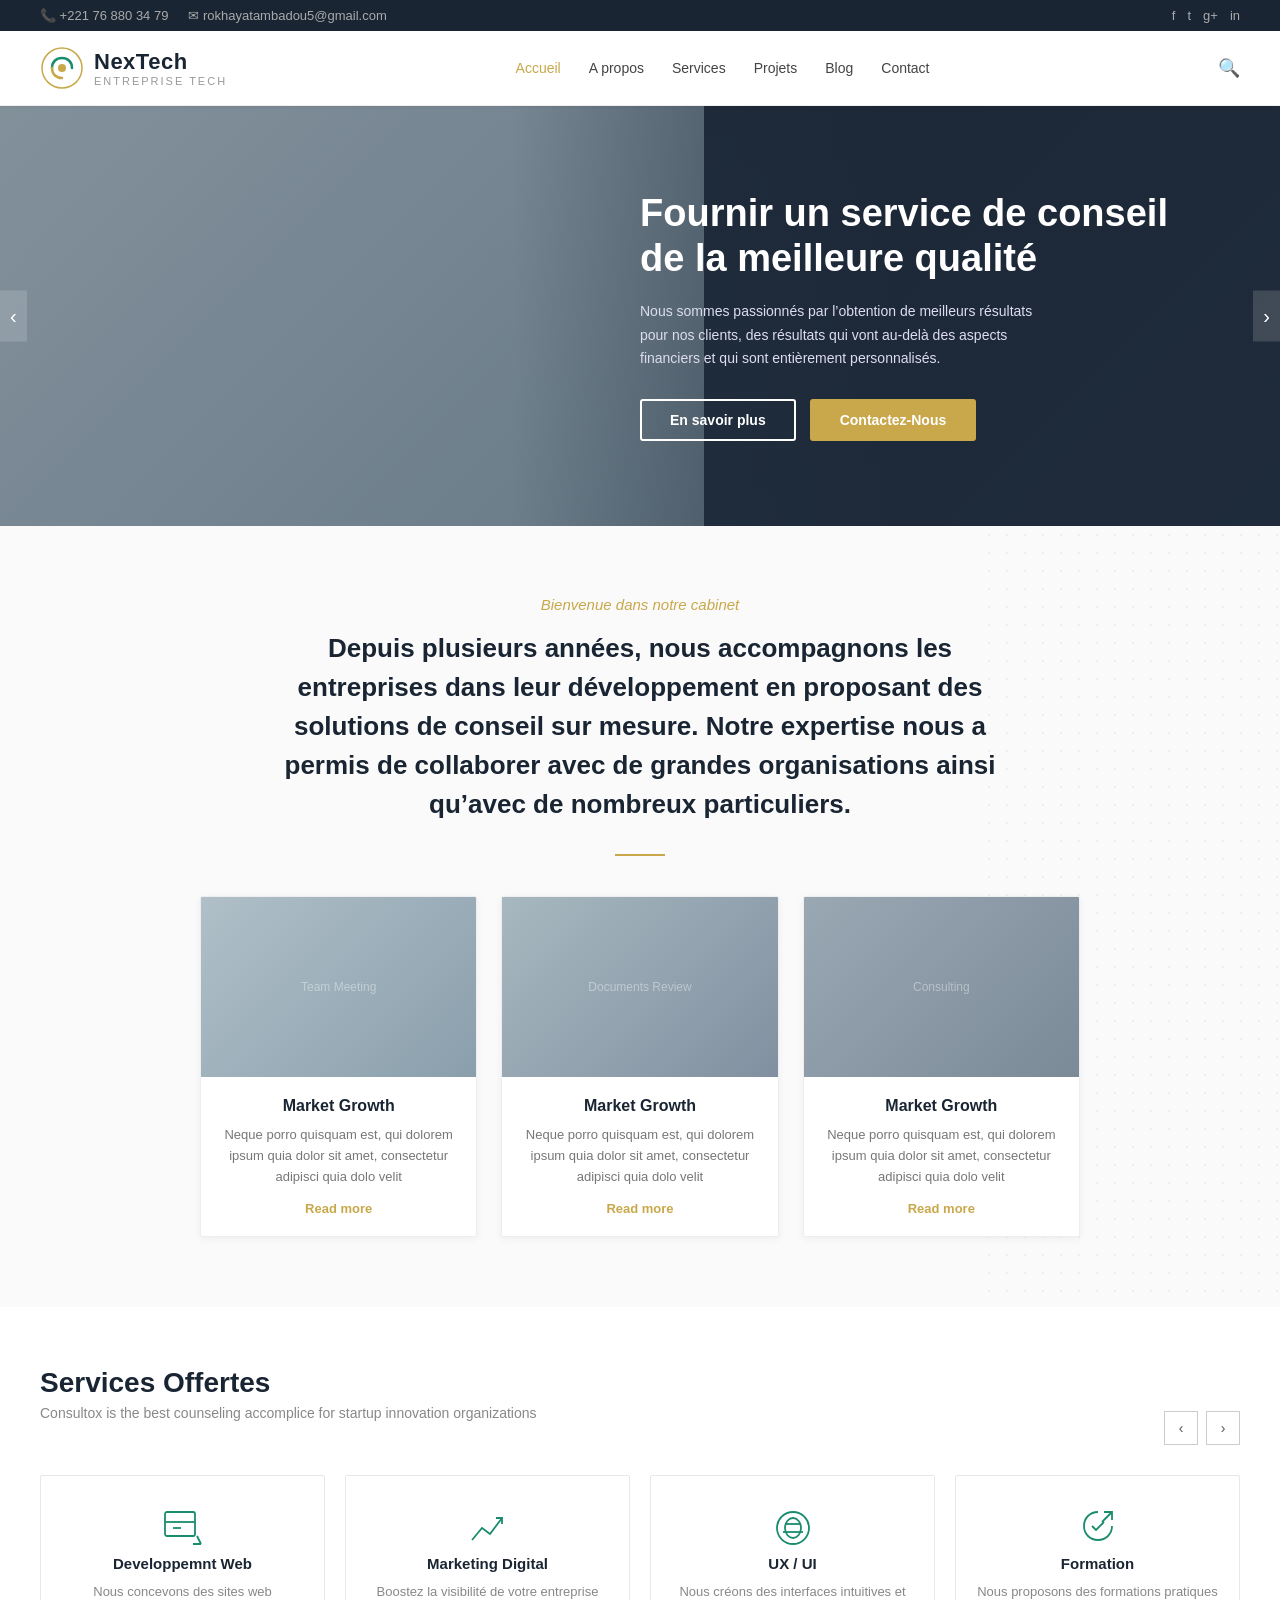
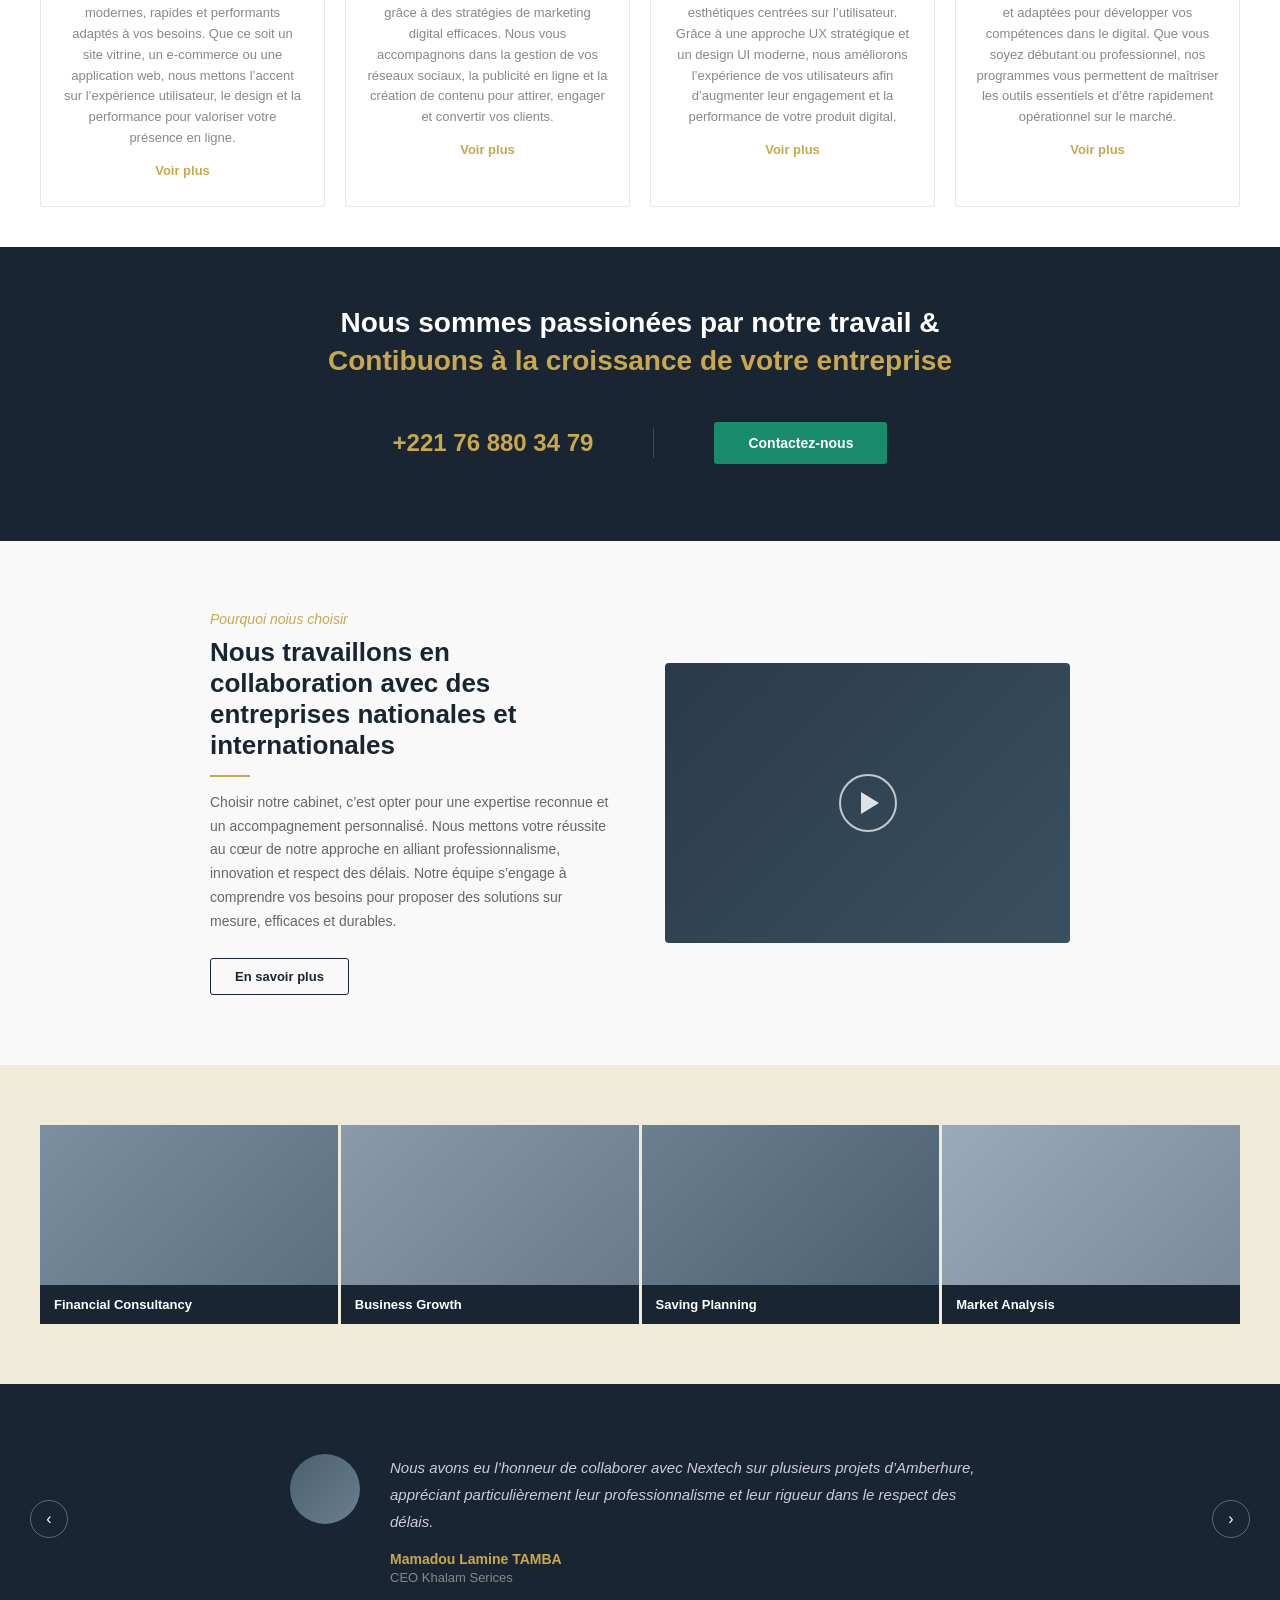
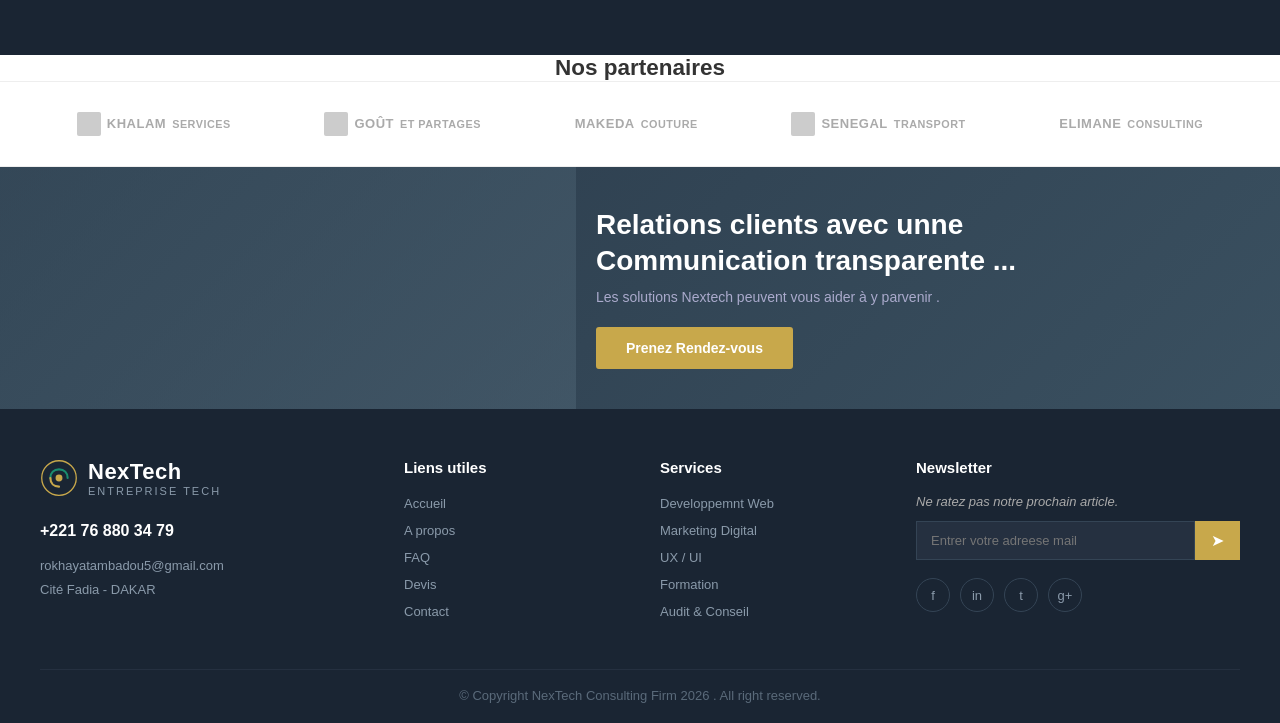
==== index.html @ 80b61459 "hh" ====
<!DOCTYPE html>
<html lang="fr">
<head>
<meta charset="UTF-8">
<meta name="viewport" content="width=device-width, initial-scale=1.0">
<link rel="stylesheet" href="style.css">
<title>NexTech</title>

</head>
<body>

<!-- TOP BAR -->
<div class="topbar">
  <div class="contact-info">
    <span>📞 +221 76 880 34 79</span>
    <span>✉ rokhayatambadou5@gmail.com</span>
  </div>
  <div class="right">
    <a href="#">f</a>
    <a href="#">t</a>
    <a href="#">g+</a>
    <a href="#">in</a>
    <!-- <span class="lang">EN ▾</span> -->
  </div>
</div>

<!-- NAVBAR -->
<nav>
  <div class="logo">
    <svg class="logo-icon" viewBox="0 0 44 44" fill="none" xmlns="http://www.w3.org/2000/svg">
      <circle cx="22" cy="22" r="20" stroke="#c8a84b" stroke-width="1.5"/>
      <path d="M12 22 C12 16, 16 12, 22 12 C28 12, 32 16, 32 22" stroke="#1a8c6e" stroke-width="2.5" fill="none" stroke-linecap="round"/>
      <path d="M12 22 C12 28, 16 32, 22 32" stroke="#c8a84b" stroke-width="2.5" fill="none" stroke-linecap="round"/>
      <circle cx="22" cy="22" r="4" fill="#c8a84b"/>
    </svg>
    <div class="logo-text">
      <span>NexTech</span>
      <span>Entreprise Tech</span>
    </div>
  </div>
  <div class="nav-links">
    <a href="#" class="active">Accueil</a>
    <a href="#">A propos</a>
    <a href="#">Services</a>
    <a href="#">Projets</a>
    <!-- <a href="#">Pages</a> -->
    <a href="#">Blog</a>
    <a href="#">Contact</a>
  </div>
  <div class="nav-search">🔍</div>
</nav>

<!-- HERO -->
<section class="hero">
  <div class="img-placeholder img-team" style="position:absolute;left:0;top:0;width:55%;height:100%;"></div>
  <div class="hero-overlay"></div>
  <div class="hero-content">
    <h1>Fournir un service de conseil de la meilleure qualité</h1>
    <p>Nous sommes passionnés par l’obtention de meilleurs résultats pour nos clients, des résultats qui vont au-delà des aspects financiers et qui sont entièrement personnalisés.</p>
    <div class="hero-buttons">
      <button class="btn-outline">En savoir plus</button>
      <button class="btn-gold">Contactez-Nous</button>
    </div>
  </div>
  <button class="hero-arrow left">‹</button>
  <button class="hero-arrow right">›</button>
</section>

<!-- WELCOME -->
<section class="section welcome">
  <span class="section-eyebrow">Bienvenue dans notre cabinet</span>
  <h2>Depuis plusieurs années, nous accompagnons les entreprises dans leur développement en proposant des solutions de conseil sur mesure. Notre expertise nous a permis de collaborer avec de grandes organisations ainsi qu’avec de nombreux particuliers.</h2>
  <div class="divider"></div>
  <div class="cards-grid">
    <div class="card">
      <div class="card-img"><div class="img-placeholder img-team">Team Meeting</div></div>
      <div class="card-body">
        <h3>Market Growth</h3>
        <p>Neque porro quisquam est, qui dolorem ipsum quia dolor sit amet, consectetur adipisci quia dolo velit</p>
        <a href="#" class="card-link">Read more</a>
      </div>
    </div>
    <div class="card">
      <div class="card-img"><div class="img-placeholder img-docs">Documents Review</div></div>
      <div class="card-body">
        <h3>Market Growth</h3>
        <p>Neque porro quisquam est, qui dolorem ipsum quia dolor sit amet, consectetur adipisci quia dolo velit</p>
        <a href="#" class="card-link">Read more</a>
      </div>
    </div>
    <div class="card">
      <div class="card-img"><div class="img-placeholder img-consult">Consulting</div></div>
      <div class="card-body">
        <h3>Market Growth</h3>
        <p>Neque porro quisquam est, qui dolorem ipsum quia dolor sit amet, consectetur adipisci quia dolo velit</p>
        <a href="#" class="card-link">Read more</a>
      </div>
    </div>
  </div>
</section>

<!-- SERVICES -->
<section class="services">
  <h2>Services Offertes</h2>
  <p class="subtitle">Consultox is the best counseling accomplice for startup innovation organizations</p>
  <div class="services-nav">
    <button class="nav-btn">‹</button>
    <button class="nav-btn">›</button>
  </div>
  <div class="services-grid">
    <div class="service-card">
      <svg class="icon" viewBox="0 0 48 48"><rect x="6" y="8" width="30" height="24" rx="2"/><line x1="6" y1="18" x2="36" y2="18"/><line x1="14" y1="24" x2="22" y2="24"/><path d="M38 32 L42 40 M34 40 L42 40"/></svg>
      <h3>Developpemnt Web </h3>
      <p>Nous concevons des sites web modernes, rapides et performants adaptés à vos besoins. 
Que ce soit un site vitrine, un e-commerce ou une application web, nous mettons 
l’accent sur l’expérience utilisateur, le design et la performance pour valoriser 
votre présence en ligne.</p>
      <a href="#" class="service-link">Voir plus</a>
    </div>
    <div class="service-card">
      <svg class="icon" viewBox="0 0 48 48"><polyline points="8,36 18,24 26,30 38,14"/><polyline points="32,14 38,14 38,20"/></svg>
      <h3>Marketing Digital</h3>
      <p>Boostez la visibilité de votre entreprise grâce à des stratégies de marketing digital efficaces. 
Nous vous accompagnons dans la gestion de vos réseaux sociaux, la publicité en ligne et la création 
de contenu pour attirer, engager et convertir vos clients.</p>
      <a href="#" class="service-link">Voir plus</a>
    </div>
    <div class="service-card">
      <svg class="icon" viewBox="0 0 48 48"><circle cx="24" cy="24" r="16"/><path d="M24 14 C20 14 16 18 16 24 C16 30 20 34 24 34"/><path d="M24 14 C28 14 32 18 32 24 C32 30 28 34 24 34"/><line x1="16" y1="20" x2="32" y2="20"/><line x1="14" y1="28" x2="34" y2="28"/></svg>
      <h3>UX / UI</h3>
      <p>Nous créons des interfaces intuitives et esthétiques centrées sur l’utilisateur. 
        Grâce à une approche UX stratégique et un design UI moderne, nous améliorons 
        l’expérience de vos utilisateurs afin d’augmenter leur engagement et la performance 
        de votre produit digital.</p>
      <a href="#" class="service-link">Voir plus</a>
    </div>
    <div class="service-card">
      <svg class="icon" viewBox="0 0 48 48"><path d="M24 8 C16 8 10 14 10 22 C10 30 16 36 24 36 C32 36 38 30 38 22"/><path d="M30 8 L38 8 L38 16"/><line x1="38" y1="8" x2="28" y2="18"/><path d="M18 22 L22 26 L30 18"/></svg>
      <h3>Formation</h3>
      <p>Nous proposons des formations pratiques et adaptées pour développer vos compétences 
dans le digital. Que vous soyez débutant ou professionnel, nos programmes vous permettent 
de maîtriser les outils essentiels et d’être rapidement opérationnel sur le marché.</p>
      <a href="#" class="service-link">Voir plus</a>
    </div>
  </div>
</section>

<!-- CTA BANNER -->
<section class="cta-banner">
  <h2>Nous sommes passionées par notre travail &</h2>
  <h2><span>Contibuons à la croissance de votre entreprise</span></h2>
  <div style="margin-top:28px;display:flex;justify-content:center;align-items:center;gap:30px;">
    <span class="phone">+221 76 880 34 79</span>
    <div class="divider-v"></div>
    <button class="btn-teal">Contactez-nous</button>
  </div>
</section>

<!-- CASE STUDY -->
<section class="case-study">
  <div class="inner">
    <div>
      <span class="eyebrow">Pourquoi noius choisir</span>
      <h2>Nous travaillons en collaboration avec des entreprises nationales et internationales</h2>
      <div class="divider"></div>
      <p>Choisir notre cabinet, c’est opter pour une expertise reconnue et un accompagnement personnalisé. 
Nous mettons votre réussite au cœur de notre approche en alliant professionnalisme, innovation et respect des délais. 
Notre équipe s’engage à comprendre vos besoins pour proposer des solutions sur mesure, efficaces et durables.</p>
      <button class="btn-outline-dark">En savoir plus</button>
    </div>
    <div class="video-wrap">
      <div class="video-placeholder">
        <div class="play-btn"></div>
      </div>
    </div>
  </div>
</section>

<!-- OUR CASES -->
<section class="our-cases">
  <!-- <h2>Our Cases</h2>
  <div class="filter-tabs">
    <a href="#" class="active">All</a>
    <a href="#">Travel & Aviation</a>
    <a href="#">Consumer Insight</a>
    <a href="#">financial Services</a>
    <a href="#">Taxes & Effiences</a>
  </div> -->
  <div class="cases-grid">
    <div>
      <div class="cases-grid case-img" style="background:linear-gradient(135deg,#7a8fa0,#5a6f80);height:160px;"></div>
      <div class="case-label">Financial Consultancy</div>
    </div>
    <div>
      <div class="cases-grid case-img" style="background:linear-gradient(135deg,#8a9aaa,#6a7a8a);height:160px;"></div>
      <div class="case-label">Business Growth</div>
    </div>
    <div>
      <div class="cases-grid case-img" style="background:linear-gradient(135deg,#6a8090,#4a6070);height:160px;"></div>
      <div class="case-label">Saving Planning</div>
    </div>
    <div>
      <div class="cases-grid case-img" style="background:linear-gradient(135deg,#9aaaba,#7a8a9a);height:160px;"></div>
      <div class="case-label">Market Analysis</div>
    </div>
  </div>
</section>

<!-- TESTIMONIALS -->
<section class="testimonials">
  <button class="nav-arrow left">‹</button>
  <button class="nav-arrow right">›</button>
  <div class="inner">
    <div class="avatar">
      <div style="width:70px;height:70px;background:linear-gradient(135deg,#4a6070,#6a8090);border-radius:50%;"></div>
    </div>
    <div>
      <p class="testimonial-text">Nous avons eu l’honneur de collaborer avec Nextech sur plusieurs projets d’Amberhure, appréciant particulièrement leur professionnalisme et leur rigueur dans le respect des délais.</p>
      <div class="testimonial-author">Mamadou Lamine TAMBA </div>
      <div class="testimonial-role">CEO Khalam Serices</div>
    </div>
  </div>
</section>

<!-- PARTNERS -->
 <h2> <center>Nos partenaires</center></h2>
  <div class="logos">
<section class="partners">
  
  <div class="logos">
    <div class="partner-logo"><div class="partner-icon"></div> Khalam<br><small>Services</small></div>
    <div class="partner-logo"><div class="partner-icon"></div> Goût <br><small>et Partages</small></div>
    <div class="partner-logo">MAKEDA<br><small>Couture</small></div>
    <div class="partner-logo"><div class="partner-icon"></div> Senegal <br><small>Transport</small></div>
    <div class="partner-logo">Elimane<br><small>Consulting</small></div>
  </div>
</section>

<!-- APPOINTMENT BANNER -->
<section class="appointment">
  <div class="bg-people"></div>
  <div class="appt-content">
    <h2>Relations clients avec unne <br>Communication transparente ...</h2>
    <p>Les solutions Nextech peuvent vous aider à y parvenir .</p>
    <button class="btn-gold">Prenez Rendez-vous</button>
  </div>
</section>

<!-- FOOTER -->
<footer>
  <div class="footer-grid">
    <div class="footer-brand">
      <div class="logo">
        <svg width="38" height="38" viewBox="0 0 44 44" fill="none">
          <circle cx="22" cy="22" r="20" stroke="#c8a84b" stroke-width="1.5"/>
          <path d="M12 22 C12 16, 16 12, 22 12 C28 12, 32 16, 32 22" stroke="#1a8c6e" stroke-width="2.5" fill="none" stroke-linecap="round"/>
          <path d="M12 22 C12 28, 16 32, 22 32" stroke="#c8a84b" stroke-width="2.5" fill="none" stroke-linecap="round"/>
          <circle cx="22" cy="22" r="4" fill="#c8a84b"/>
        </svg>
        <div class="logo-text">
          <span>NexTech</span>
          <span style="color:#8a9aaa;">Entreprise Tech</span>
        </div>
      </div>
      <div class="footer-contact">
        <p class="phone">+221 76 880 34 79 </p>
        <p>rokhayatambadou5@gmail.com</p>
        <p>Cité Fadia - DAKAR</p>
      </div>
    </div>
    <div>
      <h4>Liens utiles</h4>
      <ul>
        <li><a href="#">Accueil</a></li>
        <li><a href="#">A propos </a></li>
        <li><a href="#">FAQ</a></li>
        <li><a href="#">Devis</a></li>
        <li><a href="#">Contact</a></li>
      </ul>
    </div>
    <div>
      <h4>Services</h4>
      <ul>
        <li><a href="#">Developpemnt Web</a></li>
        <li><a href="#">Marketing Digital</a></li>
        <li><a href="#">UX / UI</a></li>
        <li><a href="#">Formation</a></li>
        <li><a href="#">Audit & Conseil</a></li>
      </ul>
    </div>
    <div>
      <h4>Newsletter</h4>
      <p style="font-size:13px;margin-bottom:12px;font-style:italic;">Ne ratez pas notre prochain article.</p>
      <div class="newsletter-form">
        <input type="email" placeholder="Entrer votre adreese mail">
        <button>➤</button>
      </div>
      <div class="social-icons">
        <div class="social-icon">f</div>
        <div class="social-icon">in</div>
        <div class="social-icon">t</div>
        <div class="social-icon">g+</div>
      </div>
    </div>
  </div>
  <div class="footer-bottom">
    <p>© Copyright NexTech Consulting Firm 2026 . All right reserved.</p>
  </div>
</footer>

</body>
</html>
---- style.css ----
* { margin: 0; padding: 0; box-sizing: border-box; }
  body { font-family: 'Segoe UI', Arial, sans-serif; color: #333; font-size: 15px; }
  a { text-decoration: none; color: inherit; }

  /* TOP BAR */
  .topbar { background: #1a2533; color: #aaa; padding: 8px 40px; display: flex; justify-content: space-between; align-items: center; font-size: 13px; }
  .topbar .contact-info { display: flex; gap: 20px; align-items: center; }
  .topbar .contact-info span { display: flex; align-items: center; gap: 6px; }
  .topbar .right { display: flex; gap: 12px; align-items: center; }
  .topbar .right a { color: #aaa; font-size: 13px; }
  .topbar .right a:hover { color: #fff; }
  .lang { border: 1px solid #aaa; padding: 2px 8px; border-radius: 3px; font-size: 12px; cursor: pointer; }

  /* NAVBAR */
  nav { background: #fff; padding: 15px 40px; display: flex; justify-content: space-between; align-items: center; border-bottom: 1px solid #eee; position: sticky; top: 0; z-index: 100; box-shadow: 0 1px 4px rgba(0,0,0,0.06); }
  .logo { display: flex; align-items: center; gap: 10px; }
  .logo-icon { width: 44px; height: 44px; }
  .logo-text { display: flex; flex-direction: column; }
  .logo-text span:first-child { font-size: 22px; font-weight: 700; color: #1a2533; letter-spacing: 0.5px; }
  .logo-text span:last-child { font-size: 11px; color: #999; letter-spacing: 2px; text-transform: uppercase; }
  .nav-links { display: flex; gap: 28px; align-items: center; }
  .nav-links a { font-size: 14px; color: #444; font-weight: 500; transition: color 0.2s; }
  .nav-links a:hover { color: #c8a84b; }
  .nav-links a.active { color: #c8a84b; }
  .nav-search { cursor: pointer; color: #555; font-size: 18px; }

  /* HERO SECTION */
  .hero { position: relative; height: 420px; background: linear-gradient(135deg, #1a2533 0%, #2d3e52 100%); overflow: hidden; display: flex; align-items: center; }
  .hero-img { position: absolute; left: 0; top: 0; width: 55%; height: 100%; object-fit: cover; opacity: 0.55; }
  .hero-overlay { position: absolute; left: 0; top: 0; width: 100%; height: 100%; background: linear-gradient(to right, rgba(26,37,51,0.3) 40%, rgba(26,37,51,0.75) 70%); }
  .hero-content { position: relative; z-index: 2; margin-left: auto; width: 50%; padding-right: 60px; }
  .hero-content h1 { font-size: 38px; font-weight: 800; color: #fff; line-height: 1.2; margin-bottom: 18px; }
  .hero-content p { color: #dde; font-size: 14px; line-height: 1.7; margin-bottom: 28px; max-width: 420px; font-weight: 500; }
  .hero-buttons { display: flex; gap: 14px; }
  .btn-outline { padding: 11px 28px; border: 2px solid #fff; color: #fff; border-radius: 3px; font-size: 14px; font-weight: 600; cursor: pointer; background: transparent; transition: all 0.2s; }
  .btn-outline:hover { background: #fff; color: #1a2533; }
  .btn-gold { padding: 11px 28px; background: #c8a84b; border: 2px solid #c8a84b; color: #fff; border-radius: 3px; font-size: 14px; font-weight: 600; cursor: pointer; transition: all 0.2s; }
  .btn-gold:hover { background: #b8943a; border-color: #b8943a; }
  .hero-arrow { position: absolute; top: 50%; transform: translateY(-50%); background: rgba(255,255,255,0.15); border: none; color: #fff; font-size: 20px; padding: 14px 10px; cursor: pointer; z-index: 3; }
  .hero-arrow.left { left: 0; }
  .hero-arrow.right { right: 0; }

  /* WELCOME SECTION */
  .section { padding: 70px 40px; }
  .welcome { text-align: center; background: #fafafa; position: relative; overflow: hidden; }
  .welcome::after { content: ''; position: absolute; right: 0; top: 0; width: 300px; height: 100%; background-image: radial-gradient(circle, #ddd 1px, transparent 1px); background-size: 18px 18px; opacity: 0.4; }
  .section-eyebrow { font-size: 15px; color: #c8a84b; font-style: italic; margin-bottom: 16px; display: block; }
  .welcome h2 { font-size: 26px; font-weight: 600; color: #1a2533; line-height: 1.5; max-width: 720px; margin: 0 auto 30px; }
  .divider { width: 50px; height: 2px; background: #c8a84b; margin: 0 auto 40px; }

  /* CARDS GRID */
  .cards-grid { display: grid; grid-template-columns: repeat(3, 1fr); gap: 24px; max-width: 880px; margin: 0 auto; position: relative; z-index: 1; }
  .card { background: #fff; border: 1px solid #eee; border-radius: 2px; overflow: hidden; box-shadow: 0 2px 8px rgba(0,0,0,0.05); }
  .card-img { width: 100%; height: 180px; object-fit: cover; background: #c5d0dc; display: flex; align-items: center; justify-content: center; color: #7a8fa0; font-size: 13px; }
  .card-img img { width: 100%; height: 100%; object-fit: cover; display: block; }
  .card-body { padding: 20px; }
  .card-body h3 { font-size: 16px; font-weight: 700; color: #1a2533; margin-bottom: 10px; }
  .card-body p { font-size: 13px; color: #777; line-height: 1.6; margin-bottom: 12px; }
  .card-link { color: #c8a84b; font-size: 13px; font-weight: 600; }

  /* SERVICES */
  .services { padding: 60px 40px 40px; }
  .services h2 { font-size: 28px; font-weight: 700; color: #1a2533; margin-bottom: 6px; }
  .services .subtitle { font-size: 14px; color: #888; margin-bottom: 30px; }
  .services-nav { display: flex; justify-content: flex-end; gap: 8px; margin-top: -40px; }
  .nav-btn { width: 34px; height: 34px; border: 1px solid #ccc; background: #fff; cursor: pointer; font-size: 14px; display: flex; align-items: center; justify-content: center; color: #555; }
  .nav-btn:hover { background: #c8a84b; color: #fff; border-color: #c8a84b; }
  .services-grid { display: grid; grid-template-columns: repeat(4, 1fr); gap: 20px; margin-top: 30px; }
  .service-card { border: 1px solid #e8e8e8; padding: 28px 20px; text-align: center; border-radius: 2px; background: #fff; }
  .service-icon { width: 52px; height: 52px; margin: 0 auto 16px; color: #1a8c6e; }
  .service-card h3 { font-size: 15px; font-weight: 700; color: #1a2533; margin-bottom: 10px; }
  .service-card p { font-size: 13px; color: #888; line-height: 1.6; margin-bottom: 12px; }
  .service-link { color: #c8a84b; font-size: 13px; font-weight: 600; }

  /* CTA BANNER */
  .cta-banner { background: #1a2533; padding: 60px 40px; text-align: center; color: #fff; }
  .cta-banner h2 { font-size: 28px; font-weight: 700; margin-bottom: 6px; }
  .cta-banner h2 span { color: #c8a84b; }
  .cta-banner .phone { font-size: 24px; font-weight: 700; color: #c8a84b; margin: 24px 0; }
  .cta-banner .divider-v { display: inline-block; width: 1px; height: 30px; background: #446; vertical-align: middle; margin: 0 30px; }
  .btn-teal { padding: 13px 34px; background: #1a8c6e; border: none; color: #fff; border-radius: 3px; font-size: 14px; font-weight: 600; cursor: pointer; transition: background 0.2s; }
  .btn-teal:hover { background: #157a5f; }

  /* CASE STUDY */
  .case-study { padding: 70px 40px; background: #f9f9f9; }
  .case-study .inner { display: grid; grid-template-columns: 1fr 1fr; gap: 50px; align-items: center; max-width: 860px; margin: 0 auto; }
  .case-study .eyebrow { font-size: 14px; color: #c8a84b; font-style: italic; display: block; margin-bottom: 10px; }
  .case-study h2 { font-size: 26px; font-weight: 700; color: #1a2533; margin-bottom: 14px; }
  .case-study .divider { margin: 14px 0; width: 40px; }
  .case-study p { font-size: 14px; color: #666; line-height: 1.7; margin-bottom: 24px; }
  .btn-outline-dark { padding: 10px 24px; border: 1.5px solid #1a2533; color: #1a2533; background: transparent; border-radius: 3px; font-size: 13px; font-weight: 600; cursor: pointer; transition: all 0.2s; }
  .btn-outline-dark:hover { background: #1a2533; color: #fff; }
  .case-study .video-wrap { position: relative; border-radius: 4px; overflow: hidden; }
  .video-placeholder { width: 100%; height: 280px; background: linear-gradient(135deg, #2a3a4a, #3a5060); display: flex; align-items: center; justify-content: center; }
  .play-btn { width: 58px; height: 58px; border-radius: 50%; border: 2.5px solid rgba(255,255,255,0.7); display: flex; align-items: center; justify-content: center; cursor: pointer; }
  .play-btn::after { content: ''; border-left: 18px solid rgba(255,255,255,0.85); border-top: 11px solid transparent; border-bottom: 11px solid transparent; margin-left: 4px; }

  /* OUR CASES */
  .our-cases { padding: 60px 40px; background: #f0ead8; }
  .our-cases h2 { font-size: 26px; font-weight: 700; color: #1a2533; margin-bottom: 20px; display: flex; align-items: center; gap: 14px; }
  .our-cases h2::after { content: ''; flex: 0 0 40px; height: 2px; background: #1a2533; display: block; }
  .filter-tabs { display: flex; gap: 26px; margin-bottom: 28px; }
  .filter-tabs a { font-size: 14px; color: #666; cursor: pointer; }
  .filter-tabs a.active, .filter-tabs a:hover { color: #c8a84b; text-decoration: underline; }
  .cases-grid { display: grid; grid-template-columns: repeat(4, 1fr); gap: 3px; }
  .cases-grid .case-img { height: 160px; background: #7a8fa0; overflow: hidden; }
  .cases-grid .case-label { background: #1a2533; color: #fff; padding: 12px 14px; font-size: 13px; font-weight: 600; }

  /* TESTIMONIALS */
  .testimonials { background: #1a2533; padding: 70px 40px; position: relative; }
  .testimonials .nav-arrow { position: absolute; top: 50%; transform: translateY(-50%); width: 38px; height: 38px; border-radius: 50%; border: 1px solid rgba(255,255,255,0.3); background: transparent; color: #fff; display: flex; align-items: center; justify-content: center; font-size: 16px; cursor: pointer; }
  .testimonials .nav-arrow.right { right: 30px; }
  .testimonials .nav-arrow.left { left: 30px; }
  .testimonials .inner { max-width: 700px; margin: 0 auto; display: flex; gap: 30px; align-items: flex-start; }
  .avatar { width: 70px; height: 70px; border-radius: 50%; background: #3a5060; flex-shrink: 0; overflow: hidden; display: flex; align-items: center; justify-content: center; color: #aaa; font-size: 11px; }
  .testimonial-text { font-style: italic; font-size: 15px; color: #ccd; line-height: 1.8; margin-bottom: 16px; }
  .testimonial-author { color: #c8a84b; font-weight: 600; font-size: 14px; }
  .testimonial-role { color: #888; font-size: 13px; margin-top: 3px; }

  /* LATEST NEWS */
  .latest-news { padding: 70px 40px; }
  .latest-news h2 { font-size: 26px; font-weight: 700; color: #1a2533; margin-bottom: 28px; display: flex; align-items: center; gap: 14px; }
  .latest-news h2::after { content: ''; flex: 0 0 36px; height: 2.5px; background: #1a2533; display: block; }
  .news-grid { display: grid; grid-template-columns: 1fr 1fr 1fr; gap: 24px; }
  .news-card { background: #fff; }
  .news-img { width: 100%; height: 180px; background: #c5d0dc; position: relative; overflow: hidden; }
  .news-date-badge { position: absolute; bottom: 10px; left: 14px; background: #1a2533; color: #fff; font-size: 12px; padding: 4px 10px; border-radius: 2px; }
  .news-body { padding: 16px 0; }
  .news-body h3 { font-size: 15px; font-weight: 700; color: #1a2533; margin-bottom: 10px; line-height: 1.4; }
  .news-body p { font-size: 13px; color: #888; line-height: 1.6; margin-bottom: 12px; }
  .news-link { color: #c8a84b; font-size: 13px; font-weight: 600; border-bottom: 1.5px solid #c8a84b; padding-bottom: 1px; }
  .news-list { display: flex; flex-direction: column; gap: 16px; padding-top: 4px; }
  .news-list-item h4 { font-size: 14px; font-weight: 700; color: #1a2533; margin-bottom: 4px; }
  .news-list-item .date { color: #c8a84b; font-size: 11px; font-weight: 600; text-transform: uppercase; letter-spacing: 0.5px; }

  /* PARTNERS */
  .partners { padding: 30px 40px; border-top: 1px solid #eee; border-bottom: 1px solid #eee; }
  .partners .logos { display: flex; justify-content: space-around; align-items: center; gap: 20px; }
  .partner-logo { color: #aaa; font-size: 13px; font-weight: 600; text-transform: uppercase; letter-spacing: 0.5px; display: flex; align-items: center; gap: 6px; }
  .partner-icon { width: 24px; height: 24px; background: #ccc; border-radius: 2px; flex-shrink: 0; }

  /* APPOINTMENT BANNER */
  .appointment { position: relative; min-height: 200px; background: linear-gradient(135deg, #2a3a4a, #3a5060); display: flex; align-items: center; overflow: hidden; }
  .appointment .bg-people { position: absolute; left: 0; top: 0; width: 45%; height: 100%; background: linear-gradient(135deg, #3a5060, #4a6070); opacity: 0.6; }
  .appointment .appt-content { position: relative; z-index: 2; margin-left: auto; width: 55%; padding: 40px 60px 40px 20px; }
  .appointment h2 { font-size: 28px; font-weight: 700; color: #fff; line-height: 1.3; margin-bottom: 10px; }
  .appointment p { color: #aac; font-size: 14px; margin-bottom: 22px; }

  /* FOOTER */
  footer { background: #1a2533; color: #aaa; padding: 50px 40px 20px; }
  .footer-grid { display: grid; grid-template-columns: 1.5fr 1fr 1fr 1.5fr; gap: 40px; margin-bottom: 40px; }
  .footer-brand .logo-text span:first-child { color: #fff; }
  .footer-contact { margin-top: 20px; }
  .footer-contact p { font-size: 13px; line-height: 1.8; color: #8a9aaa; }
  .footer-contact .phone { color: #fff; font-size: 16px; font-weight: 600; margin-bottom: 8px; }
  footer h4 { color: #fff; font-size: 15px; font-weight: 600; margin-bottom: 18px; }
  footer ul { list-style: none; }
  footer ul li { margin-bottom: 10px; }
  footer ul li a { font-size: 13px; color: #8a9aaa; transition: color 0.2s; }
  footer ul li a:hover { color: #c8a84b; }
  .newsletter-form { display: flex; margin-top: 6px; }
  .newsletter-form input { flex: 1; padding: 10px 14px; font-size: 13px; border: 1px solid #344455; background: #253040; color: #fff; outline: none; }
  .newsletter-form button { padding: 10px 16px; background: #c8a84b; border: none; color: #fff; cursor: pointer; font-size: 16px; }
  .newsletter-form button:hover { background: #b8943a; }
  .social-icons { display: flex; gap: 10px; margin-top: 18px; }
  .social-icon { width: 34px; height: 34px; border-radius: 50%; border: 1px solid #344455; display: flex; align-items: center; justify-content: center; font-size: 13px; color: #8a9aaa; cursor: pointer; transition: all 0.2s; }
  .social-icon:hover { background: #c8a84b; border-color: #c8a84b; color: #fff; }
  .footer-bottom { border-top: 1px solid #253040; padding-top: 18px; text-align: center; font-size: 13px; color: #5a6a7a; }

  /* ICON SVG */
  svg.icon { width: 48px; height: 48px; stroke: #1a8c6e; fill: none; stroke-width: 1.8; }

  /* IMAGE PLACEHOLDERS */
  .img-placeholder { width: 100%; height: 100%; display: flex; align-items: center; justify-content: center; font-size: 12px; color: rgba(255,255,255,0.4); background: linear-gradient(135deg, #3a5060, #4a6878); }
  .img-team { background: linear-gradient(135deg, #b0bfc8, #8a9fac); }
  .img-docs { background: linear-gradient(135deg, #a8b8c0, #8090a0); }
  .img-consult { background: linear-gradient(135deg, #9aa8b4, #7a8a96); }
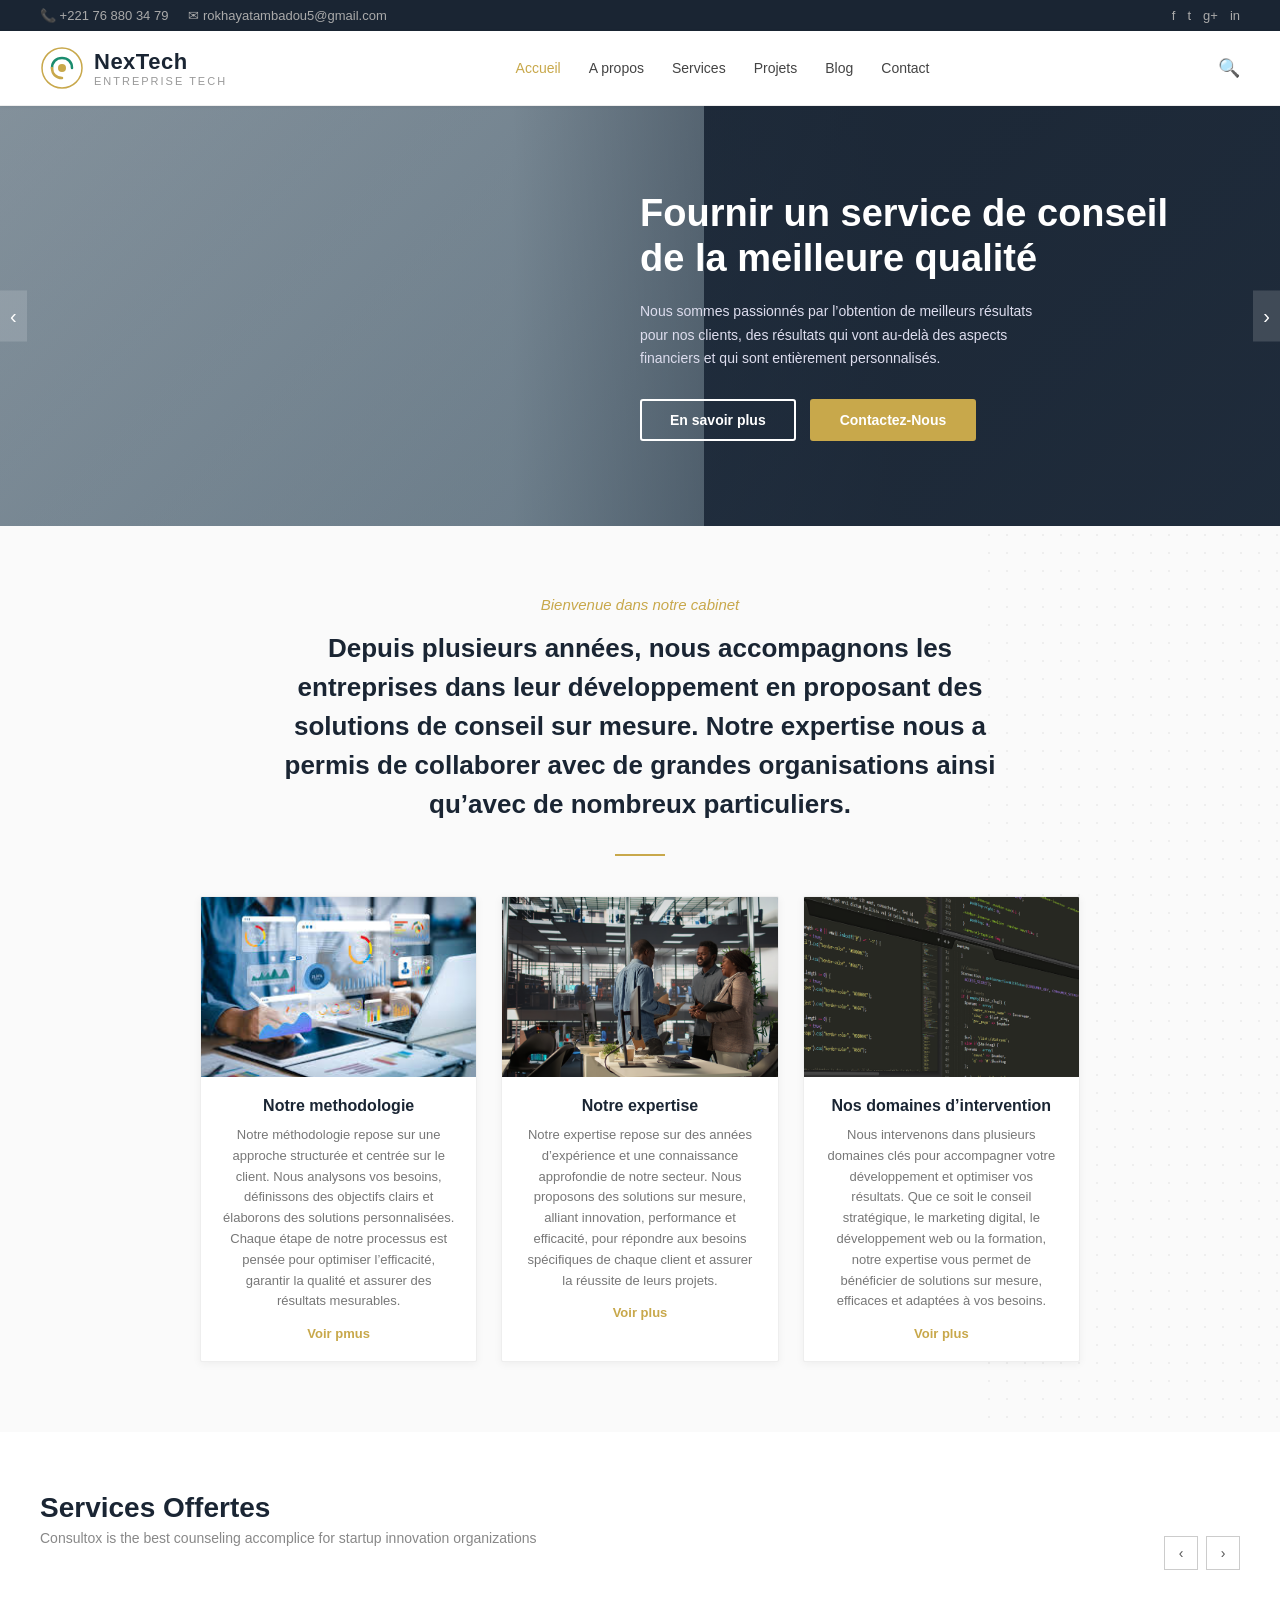
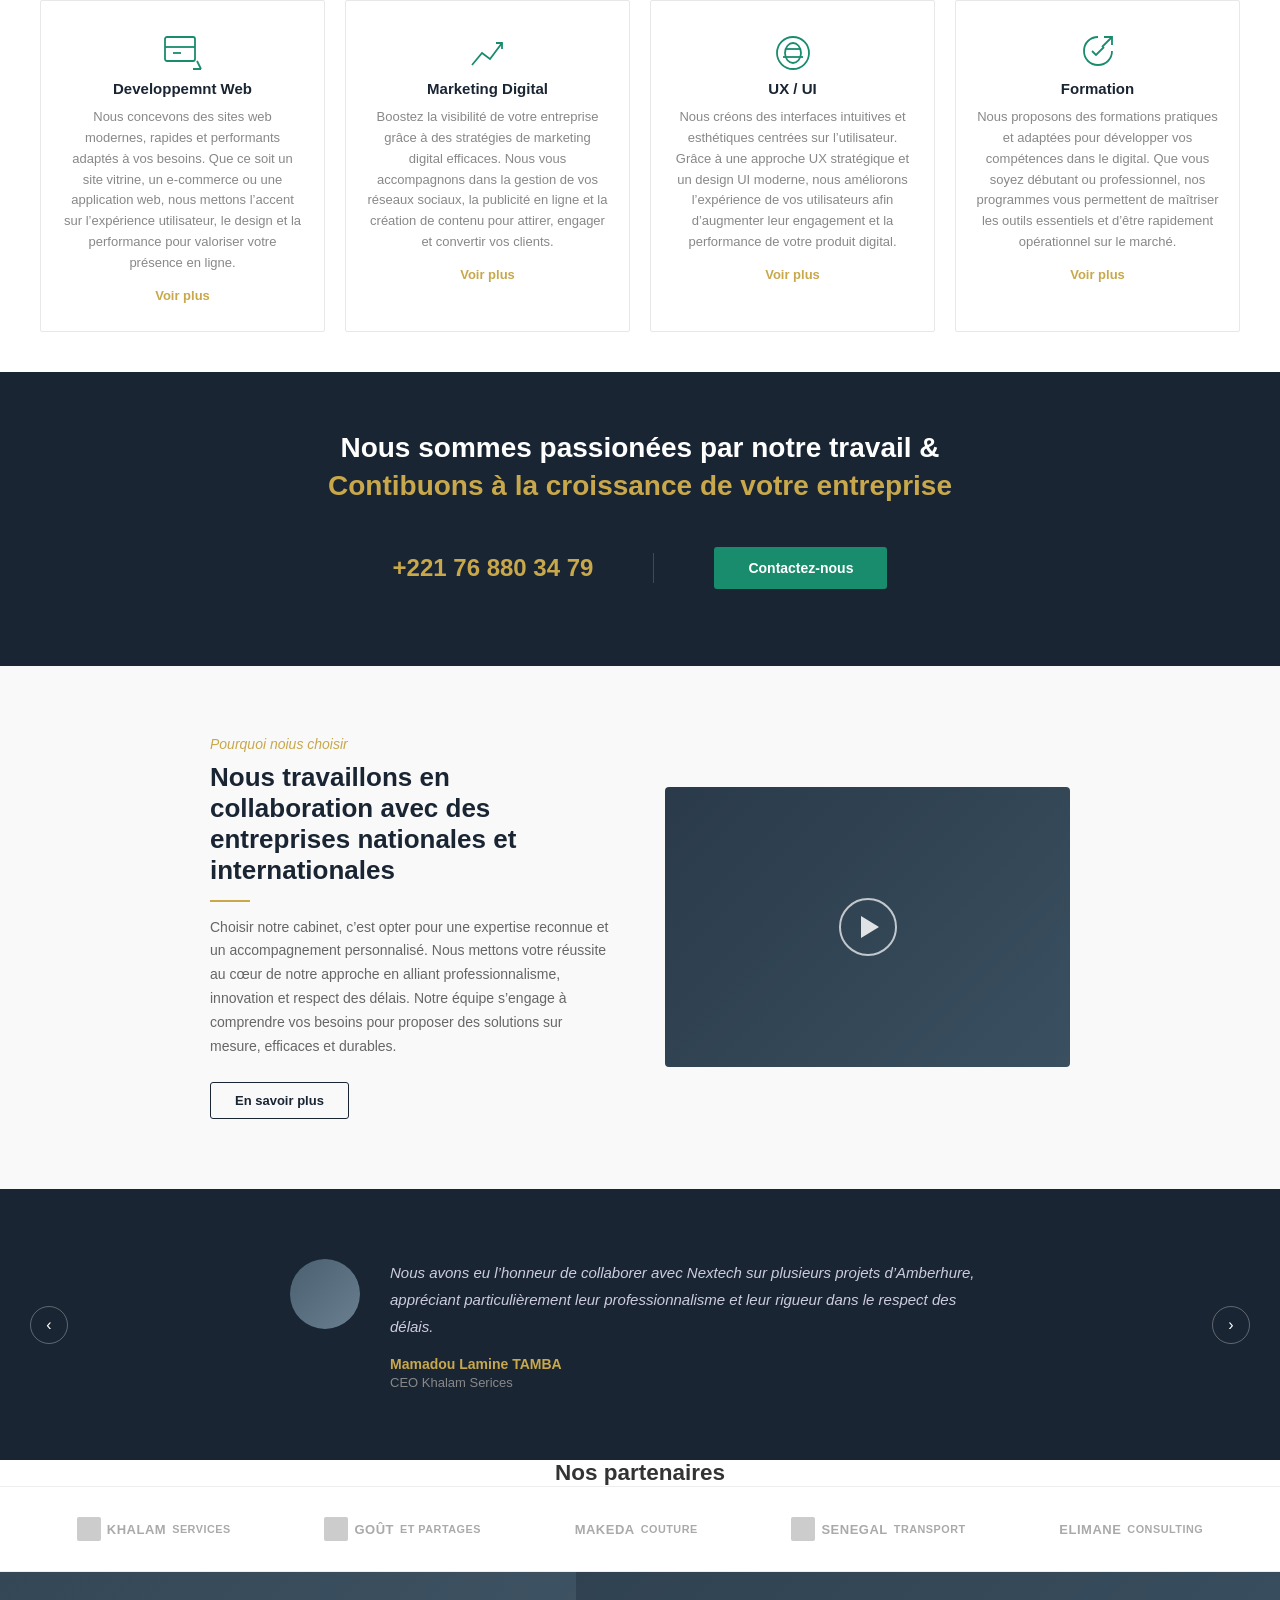
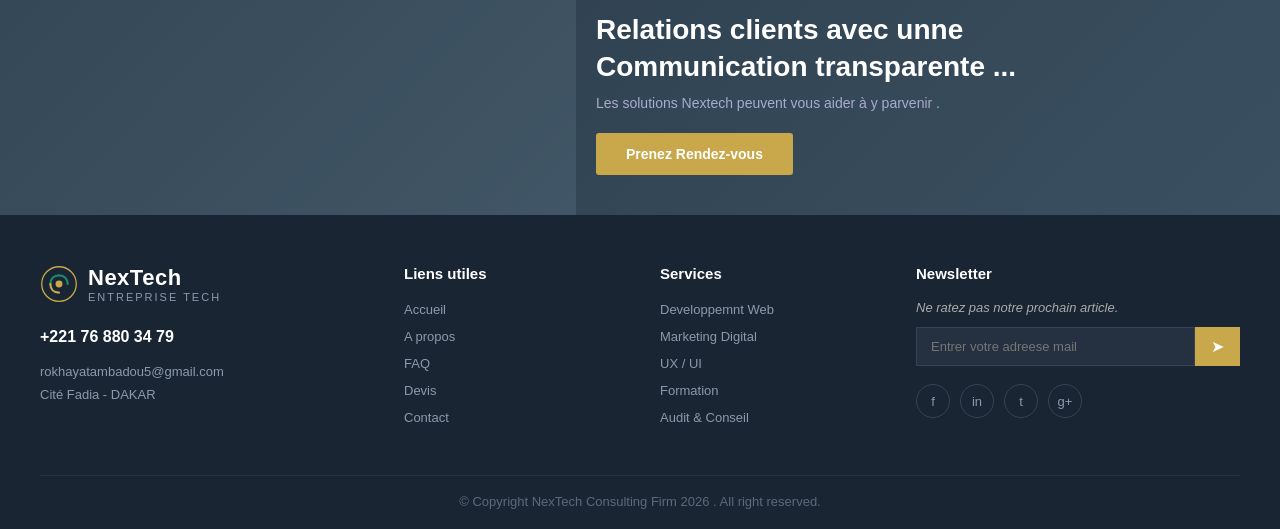
==== commit abecdae2: "uu" ====
--- a/index.html
+++ b/index.html
@@ -73,27 +73,33 @@
   <div class="divider"></div>
   <div class="cards-grid">
     <div class="card">
-      <div class="card-img"><div class="img-placeholder img-team">Team Meeting</div></div>
+      <div class="card-img"><img src="1.jpg" alt=""></div>
       <div class="card-body">
-        <h3>Market Growth</h3>
-        <p>Neque porro quisquam est, qui dolorem ipsum quia dolor sit amet, consectetur adipisci quia dolo velit</p>
-        <a href="#" class="card-link">Read more</a>
+        <h3>Notre methodologie</h3>
+        <p>Notre méthodologie repose sur une approche structurée et centrée sur le client. 
+Nous analysons vos besoins, définissons des objectifs clairs et élaborons des solutions personnalisées. 
+Chaque étape de notre processus est pensée pour optimiser l’efficacité, garantir la qualité et assurer des résultats mesurables.</p>
+        <a href="#" class="card-link">Voir pmus</a>
       </div>
     </div>
     <div class="card">
-      <div class="card-img"><div class="img-placeholder img-docs">Documents Review</div></div>
+      <div class="card-img"><img src="2.jpg" alt=""></div>
       <div class="card-body">
-        <h3>Market Growth</h3>
-        <p>Neque porro quisquam est, qui dolorem ipsum quia dolor sit amet, consectetur adipisci quia dolo velit</p>
-        <a href="#" class="card-link">Read more</a>
+        <h3>Notre expertise</h3>
+        <p>Notre expertise repose sur des années d’expérience et une connaissance approfondie de notre secteur. 
+Nous proposons des solutions sur mesure, alliant innovation, performance et efficacité, 
+pour répondre aux besoins spécifiques de chaque client et assurer la réussite de leurs projets.</p>
+        <a href="#" class="card-link">Voir plus</a>
       </div>
     </div>
     <div class="card">
-      <div class="card-img"><div class="img-placeholder img-consult">Consulting</div></div>
+      <div class="card-img"><img src="3.png" alt=""></div>
       <div class="card-body">
-        <h3>Market Growth</h3>
-        <p>Neque porro quisquam est, qui dolorem ipsum quia dolor sit amet, consectetur adipisci quia dolo velit</p>
-        <a href="#" class="card-link">Read more</a>
+        <h3>Nos domaines d’intervention</h3>
+        <p>Nous intervenons dans plusieurs domaines clés pour accompagner votre développement et optimiser vos résultats. 
+Que ce soit le conseil stratégique, le marketing digital, le développement web ou la formation, 
+notre expertise vous permet de bénéficier de solutions sur mesure, efficaces et adaptées à vos besoins.</p>
+        <a href="#" class="card-link">Voir plus</a>
       </div>
     </div>
   </div>
@@ -177,7 +183,7 @@
 </section>
 
 <!-- OUR CASES -->
-<section class="our-cases">
+<!-- <section class="our-cases"> -->
   <!-- <h2>Our Cases</h2>
   <div class="filter-tabs">
     <a href="#" class="active">All</a>
@@ -186,7 +192,9 @@
     <a href="#">financial Services</a>
     <a href="#">Taxes & Effiences</a>
   </div> -->
-  <div class="cases-grid">
+
+  <!-- / -->
+  <!-- <div class="cases-grid">
     <div>
       <div class="cases-grid case-img" style="background:linear-gradient(135deg,#7a8fa0,#5a6f80);height:160px;"></div>
       <div class="case-label">Financial Consultancy</div>
@@ -204,7 +212,7 @@
       <div class="case-label">Market Analysis</div>
     </div>
   </div>
-</section>
+</section> -->
 
 <!-- TESTIMONIALS -->
 <section class="testimonials">
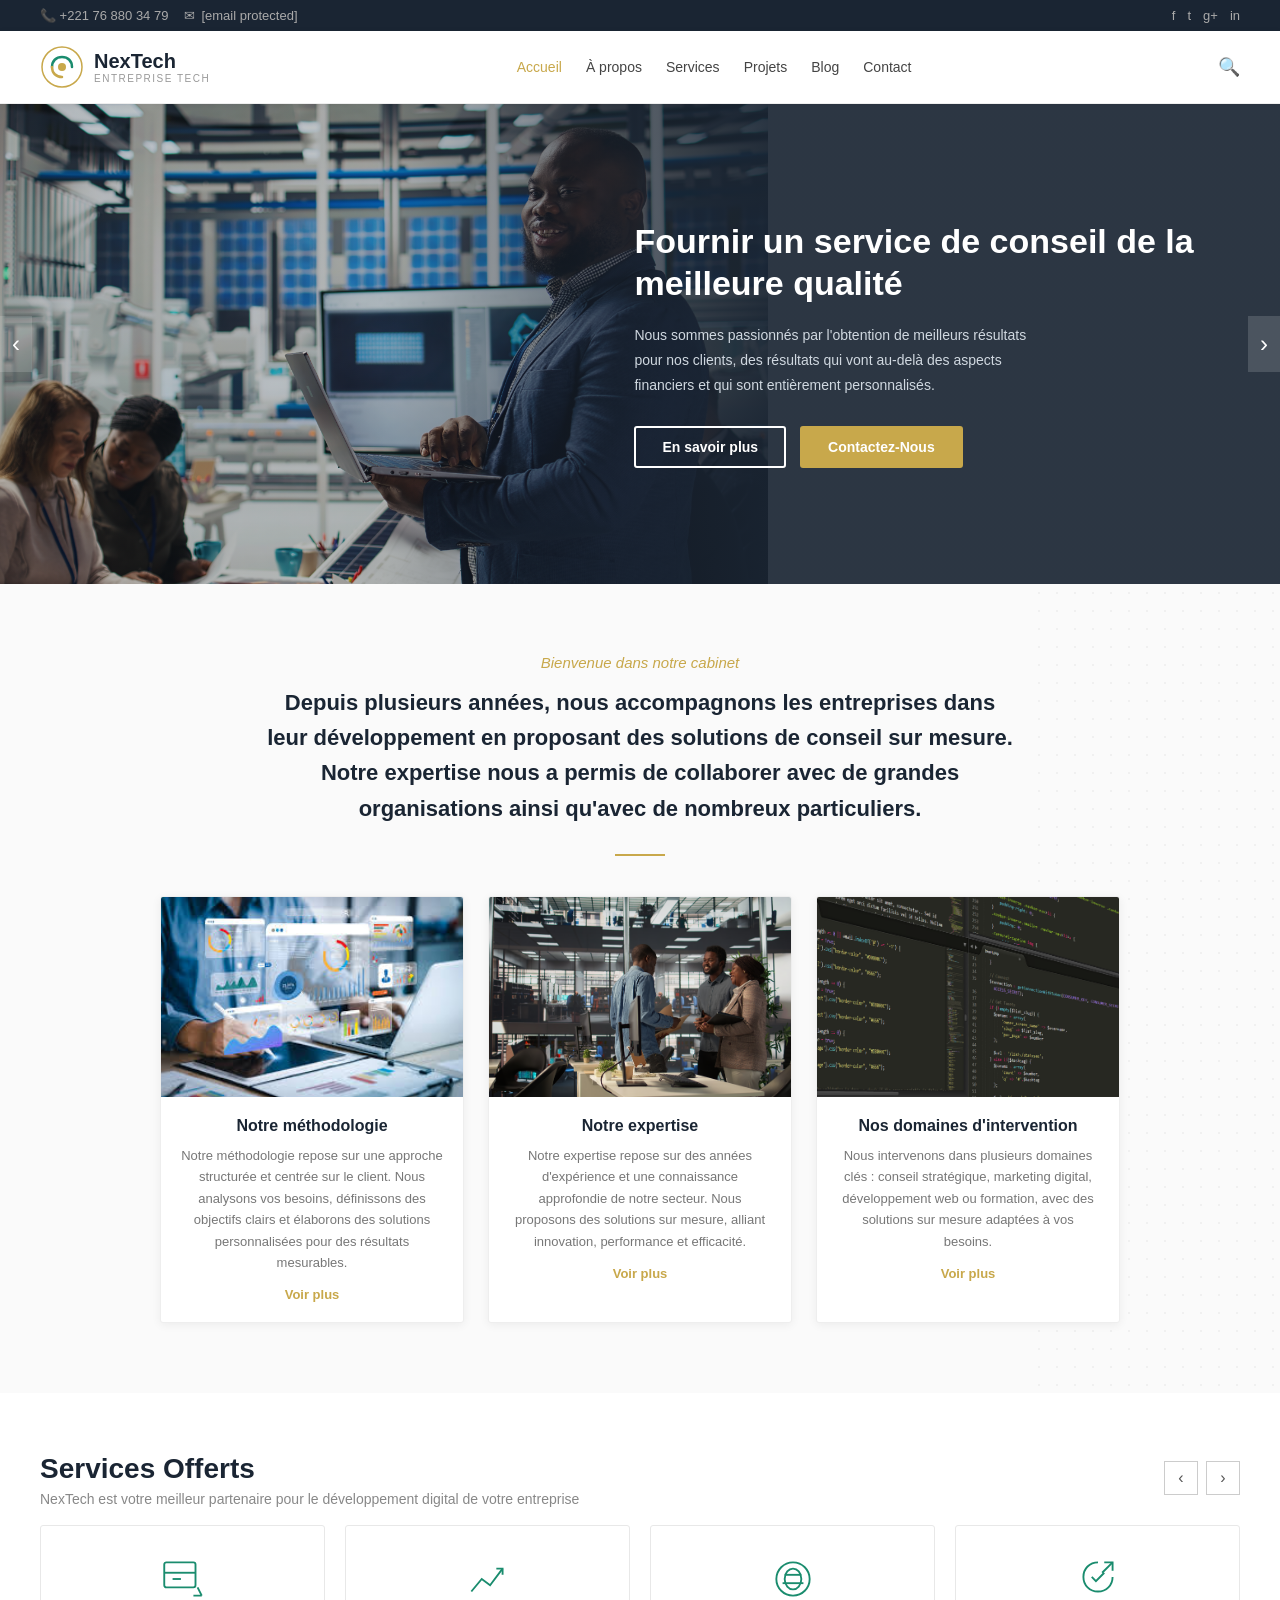
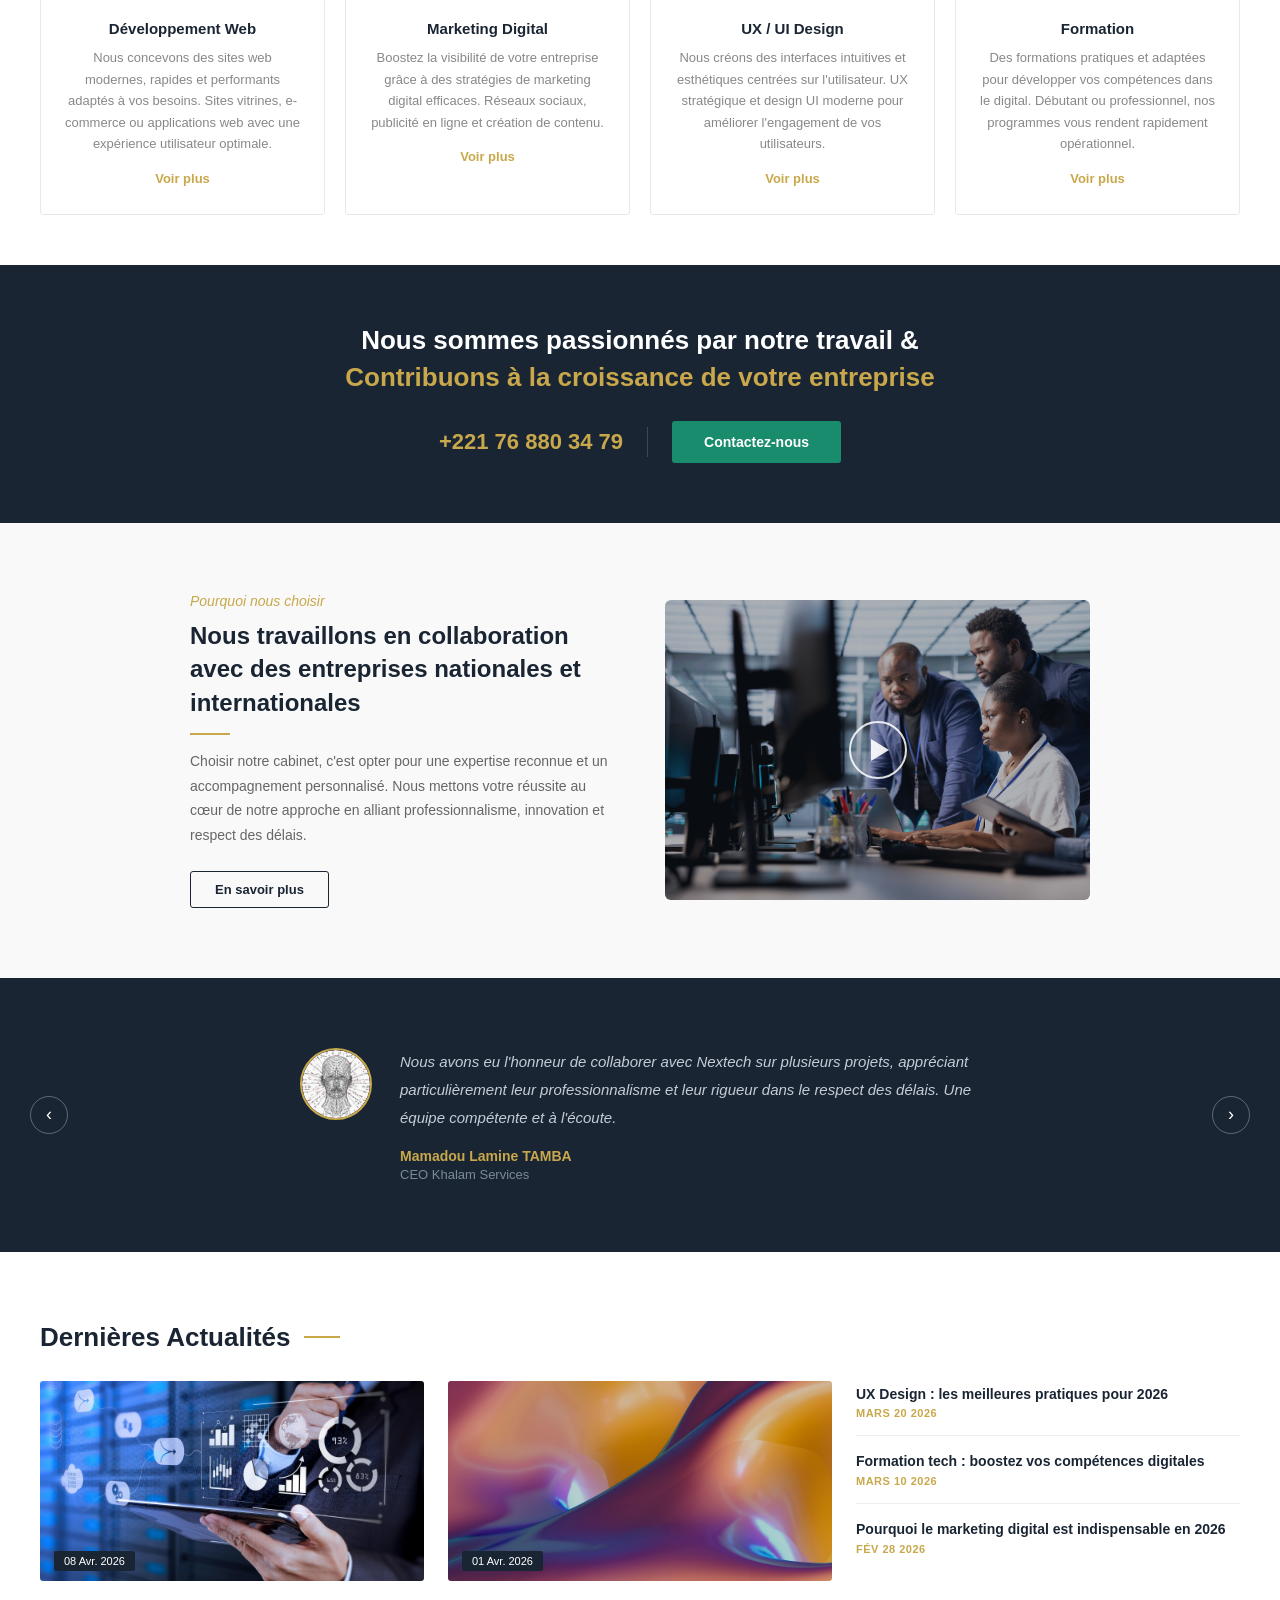
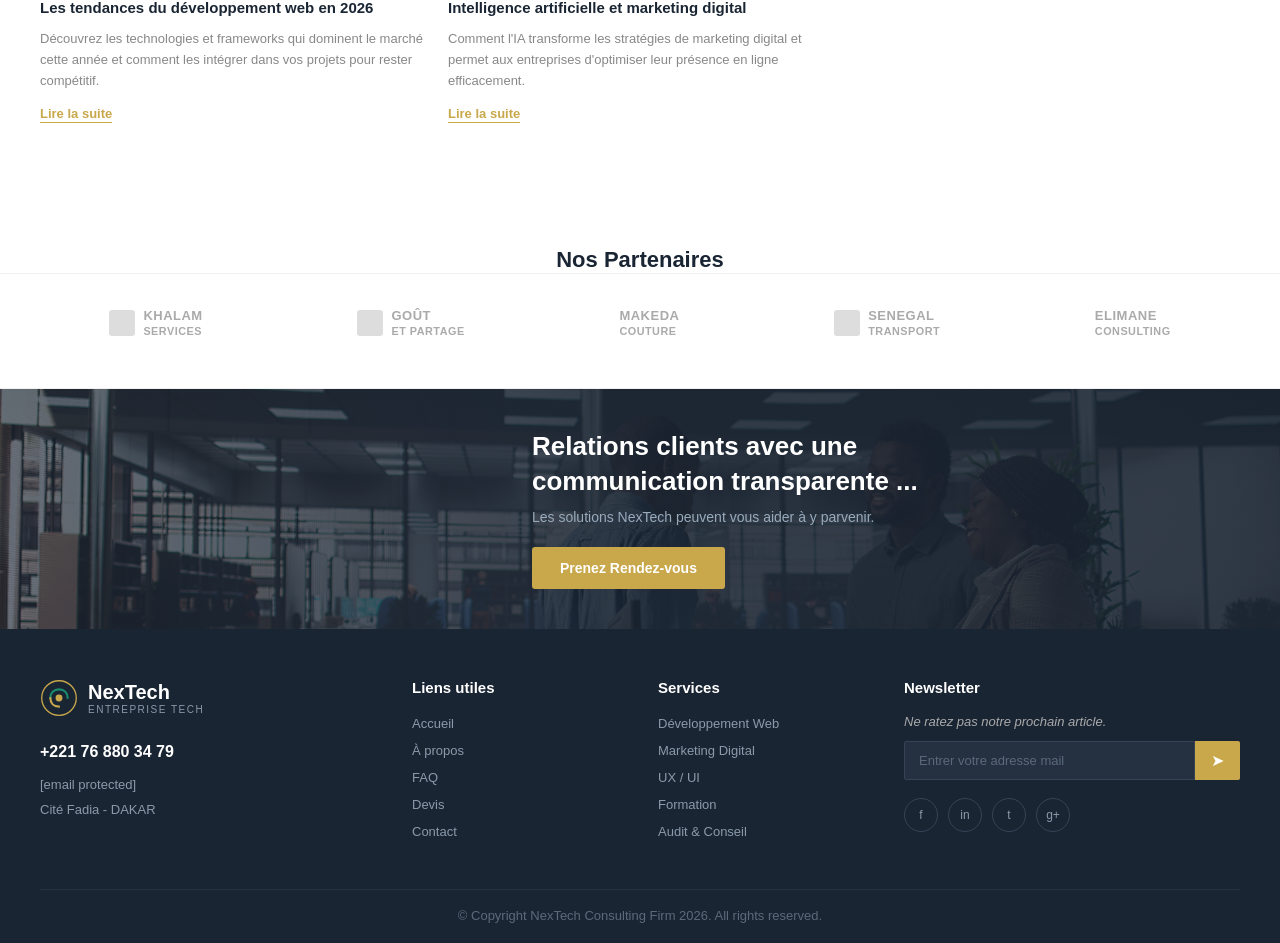
==== commit 6621d815: "hhf" ====
--- a/index.html
+++ b/index.html
@@ -5,7 +5,6 @@
 <meta name="viewport" content="width=device-width, initial-scale=1.0">
 <link rel="stylesheet" href="style.css">
 <title>NexTech</title>
-
 </head>
 <body>
 
@@ -13,14 +12,13 @@
 <div class="topbar">
   <div class="contact-info">
     <span>📞 +221 76 880 34 79</span>
-    <span>✉ rokhayatambadou5@gmail.com</span>
+    <span>✉ <a href="/cdn-cgi/l/email-protection" class="__cf_email__" data-cfemail="a7d5c8cccfc6dec6d3c6cac5c6c3c8d292e7c0cac6cecb89c4c8ca">[email&#160;protected]</a></span>
   </div>
   <div class="right">
     <a href="#">f</a>
     <a href="#">t</a>
     <a href="#">g+</a>
     <a href="#">in</a>
-    <!-- <span class="lang">EN ▾</span> -->
   </div>
 </div>
 
@@ -38,12 +36,14 @@
       <span>Entreprise Tech</span>
     </div>
   </div>
-  <div class="nav-links">
+  <button class="burger" id="burger" aria-label="Menu">
+    <span></span><span></span><span></span>
+  </button>
+  <div class="nav-links" id="navLinks">
     <a href="#" class="active">Accueil</a>
-    <a href="#">A propos</a>
+    <a href="#">À propos</a>
     <a href="#">Services</a>
     <a href="#">Projets</a>
-    <!-- <a href="#">Pages</a> -->
     <a href="#">Blog</a>
     <a href="#">Contact</a>
   </div>
@@ -52,53 +52,47 @@
 
 <!-- HERO -->
 <section class="hero">
-  <div class="img-placeholder img-team" style="position:absolute;left:0;top:0;width:55%;height:100%;"></div>
+  <img src="4.jpg" class="hero-bg-img" alt="Hero background">
   <div class="hero-overlay"></div>
   <div class="hero-content">
     <h1>Fournir un service de conseil de la meilleure qualité</h1>
-    <p>Nous sommes passionnés par l’obtention de meilleurs résultats pour nos clients, des résultats qui vont au-delà des aspects financiers et qui sont entièrement personnalisés.</p>
+    <p>Nous sommes passionnés par l'obtention de meilleurs résultats pour nos clients, des résultats qui vont au-delà des aspects financiers et qui sont entièrement personnalisés.</p>
     <div class="hero-buttons">
       <button class="btn-outline">En savoir plus</button>
       <button class="btn-gold">Contactez-Nous</button>
     </div>
   </div>
-  <button class="hero-arrow left">‹</button>
-  <button class="hero-arrow right">›</button>
+  <button class="hero-arrow left">&#8249;</button>
+  <button class="hero-arrow right">&#8250;</button>
 </section>
 
 <!-- WELCOME -->
 <section class="section welcome">
   <span class="section-eyebrow">Bienvenue dans notre cabinet</span>
-  <h2>Depuis plusieurs années, nous accompagnons les entreprises dans leur développement en proposant des solutions de conseil sur mesure. Notre expertise nous a permis de collaborer avec de grandes organisations ainsi qu’avec de nombreux particuliers.</h2>
+  <h2>Depuis plusieurs années, nous accompagnons les entreprises dans leur développement en proposant des solutions de conseil sur mesure. Notre expertise nous a permis de collaborer avec de grandes organisations ainsi qu'avec de nombreux particuliers.</h2>
   <div class="divider"></div>
   <div class="cards-grid">
     <div class="card">
-      <div class="card-img"><img src="1.jpg" alt=""></div>
+      <div class="card-img"><img src="1.jpg" alt="Notre méthodologie"></div>
       <div class="card-body">
-        <h3>Notre methodologie</h3>
-        <p>Notre méthodologie repose sur une approche structurée et centrée sur le client. 
-Nous analysons vos besoins, définissons des objectifs clairs et élaborons des solutions personnalisées. 
-Chaque étape de notre processus est pensée pour optimiser l’efficacité, garantir la qualité et assurer des résultats mesurables.</p>
-        <a href="#" class="card-link">Voir pmus</a>
+        <h3>Notre méthodologie</h3>
+        <p>Notre méthodologie repose sur une approche structurée et centrée sur le client. Nous analysons vos besoins, définissons des objectifs clairs et élaborons des solutions personnalisées pour des résultats mesurables.</p>
+        <a href="#" class="card-link">Voir plus</a>
       </div>
     </div>
     <div class="card">
-      <div class="card-img"><img src="2.jpg" alt=""></div>
+      <div class="card-img"><img src="2.jpg" alt="Notre expertise"></div>
       <div class="card-body">
         <h3>Notre expertise</h3>
-        <p>Notre expertise repose sur des années d’expérience et une connaissance approfondie de notre secteur. 
-Nous proposons des solutions sur mesure, alliant innovation, performance et efficacité, 
-pour répondre aux besoins spécifiques de chaque client et assurer la réussite de leurs projets.</p>
+        <p>Notre expertise repose sur des années d'expérience et une connaissance approfondie de notre secteur. Nous proposons des solutions sur mesure, alliant innovation, performance et efficacité.</p>
         <a href="#" class="card-link">Voir plus</a>
       </div>
     </div>
     <div class="card">
-      <div class="card-img"><img src="3.png" alt=""></div>
+      <div class="card-img"><img src="3.png" alt="Nos domaines d'intervention"></div>
       <div class="card-body">
-        <h3>Nos domaines d’intervention</h3>
-        <p>Nous intervenons dans plusieurs domaines clés pour accompagner votre développement et optimiser vos résultats. 
-Que ce soit le conseil stratégique, le marketing digital, le développement web ou la formation, 
-notre expertise vous permet de bénéficier de solutions sur mesure, efficaces et adaptées à vos besoins.</p>
+        <h3>Nos domaines d'intervention</h3>
+        <p>Nous intervenons dans plusieurs domaines clés : conseil stratégique, marketing digital, développement web ou formation, avec des solutions sur mesure adaptées à vos besoins.</p>
         <a href="#" class="card-link">Voir plus</a>
       </div>
     </div>
@@ -107,45 +101,35 @@
 
 <!-- SERVICES -->
 <section class="services">
-  <h2>Services Offertes</h2>
-  <p class="subtitle">Consultox is the best counseling accomplice for startup innovation organizations</p>
+  <h2>Services Offerts</h2>
+  <p class="subtitle">NexTech est votre meilleur partenaire pour le développement digital de votre entreprise</p>
   <div class="services-nav">
-    <button class="nav-btn">‹</button>
-    <button class="nav-btn">›</button>
+    <button class="nav-btn">&#8249;</button>
+    <button class="nav-btn">&#8250;</button>
   </div>
   <div class="services-grid">
     <div class="service-card">
       <svg class="icon" viewBox="0 0 48 48"><rect x="6" y="8" width="30" height="24" rx="2"/><line x1="6" y1="18" x2="36" y2="18"/><line x1="14" y1="24" x2="22" y2="24"/><path d="M38 32 L42 40 M34 40 L42 40"/></svg>
-      <h3>Developpemnt Web </h3>
-      <p>Nous concevons des sites web modernes, rapides et performants adaptés à vos besoins. 
-Que ce soit un site vitrine, un e-commerce ou une application web, nous mettons 
-l’accent sur l’expérience utilisateur, le design et la performance pour valoriser 
-votre présence en ligne.</p>
+      <h3>Développement Web</h3>
+      <p>Nous concevons des sites web modernes, rapides et performants adaptés à vos besoins. Sites vitrines, e-commerce ou applications web avec une expérience utilisateur optimale.</p>
       <a href="#" class="service-link">Voir plus</a>
     </div>
     <div class="service-card">
       <svg class="icon" viewBox="0 0 48 48"><polyline points="8,36 18,24 26,30 38,14"/><polyline points="32,14 38,14 38,20"/></svg>
       <h3>Marketing Digital</h3>
-      <p>Boostez la visibilité de votre entreprise grâce à des stratégies de marketing digital efficaces. 
-Nous vous accompagnons dans la gestion de vos réseaux sociaux, la publicité en ligne et la création 
-de contenu pour attirer, engager et convertir vos clients.</p>
+      <p>Boostez la visibilité de votre entreprise grâce à des stratégies de marketing digital efficaces. Réseaux sociaux, publicité en ligne et création de contenu.</p>
       <a href="#" class="service-link">Voir plus</a>
     </div>
     <div class="service-card">
       <svg class="icon" viewBox="0 0 48 48"><circle cx="24" cy="24" r="16"/><path d="M24 14 C20 14 16 18 16 24 C16 30 20 34 24 34"/><path d="M24 14 C28 14 32 18 32 24 C32 30 28 34 24 34"/><line x1="16" y1="20" x2="32" y2="20"/><line x1="14" y1="28" x2="34" y2="28"/></svg>
-      <h3>UX / UI</h3>
-      <p>Nous créons des interfaces intuitives et esthétiques centrées sur l’utilisateur. 
-        Grâce à une approche UX stratégique et un design UI moderne, nous améliorons 
-        l’expérience de vos utilisateurs afin d’augmenter leur engagement et la performance 
-        de votre produit digital.</p>
+      <h3>UX / UI Design</h3>
+      <p>Nous créons des interfaces intuitives et esthétiques centrées sur l'utilisateur. UX stratégique et design UI moderne pour améliorer l'engagement de vos utilisateurs.</p>
       <a href="#" class="service-link">Voir plus</a>
     </div>
     <div class="service-card">
       <svg class="icon" viewBox="0 0 48 48"><path d="M24 8 C16 8 10 14 10 22 C10 30 16 36 24 36 C32 36 38 30 38 22"/><path d="M30 8 L38 8 L38 16"/><line x1="38" y1="8" x2="28" y2="18"/><path d="M18 22 L22 26 L30 18"/></svg>
       <h3>Formation</h3>
-      <p>Nous proposons des formations pratiques et adaptées pour développer vos compétences 
-dans le digital. Que vous soyez débutant ou professionnel, nos programmes vous permettent 
-de maîtriser les outils essentiels et d’être rapidement opérationnel sur le marché.</p>
+      <p>Des formations pratiques et adaptées pour développer vos compétences dans le digital. Débutant ou professionnel, nos programmes vous rendent rapidement opérationnel.</p>
       <a href="#" class="service-link">Voir plus</a>
     </div>
   </div>
@@ -153,9 +137,9 @@
 
 <!-- CTA BANNER -->
 <section class="cta-banner">
-  <h2>Nous sommes passionées par notre travail &</h2>
-  <h2><span>Contibuons à la croissance de votre entreprise</span></h2>
-  <div style="margin-top:28px;display:flex;justify-content:center;align-items:center;gap:30px;">
+  <h2>Nous sommes passionnés par notre travail &amp;</h2>
+  <h2><span>Contribuons à la croissance de votre entreprise</span></h2>
+  <div class="cta-bottom">
     <span class="phone">+221 76 880 34 79</span>
     <div class="divider-v"></div>
     <button class="btn-teal">Contactez-nous</button>
@@ -165,91 +149,104 @@
 <!-- CASE STUDY -->
 <section class="case-study">
   <div class="inner">
-    <div>
-      <span class="eyebrow">Pourquoi noius choisir</span>
+    <div class="case-text">
+      <span class="eyebrow">Pourquoi nous choisir</span>
       <h2>Nous travaillons en collaboration avec des entreprises nationales et internationales</h2>
       <div class="divider"></div>
-      <p>Choisir notre cabinet, c’est opter pour une expertise reconnue et un accompagnement personnalisé. 
-Nous mettons votre réussite au cœur de notre approche en alliant professionnalisme, innovation et respect des délais. 
-Notre équipe s’engage à comprendre vos besoins pour proposer des solutions sur mesure, efficaces et durables.</p>
+      <p>Choisir notre cabinet, c'est opter pour une expertise reconnue et un accompagnement personnalisé. Nous mettons votre réussite au cœur de notre approche en alliant professionnalisme, innovation et respect des délais.</p>
       <button class="btn-outline-dark">En savoir plus</button>
     </div>
     <div class="video-wrap">
-      <div class="video-placeholder">
+      <img src="6.jpg" alt="Notre équipe" class="case-img-real">
+      <div class="play-overlay">
         <div class="play-btn"></div>
       </div>
     </div>
   </div>
 </section>
-
-<!-- OUR CASES -->
-<!-- <section class="our-cases"> -->
-  <!-- <h2>Our Cases</h2>
-  <div class="filter-tabs">
-    <a href="#" class="active">All</a>
-    <a href="#">Travel & Aviation</a>
-    <a href="#">Consumer Insight</a>
-    <a href="#">financial Services</a>
-    <a href="#">Taxes & Effiences</a>
-  </div> -->
-
-  <!-- / -->
-  <!-- <div class="cases-grid">
-    <div>
-      <div class="cases-grid case-img" style="background:linear-gradient(135deg,#7a8fa0,#5a6f80);height:160px;"></div>
-      <div class="case-label">Financial Consultancy</div>
-    </div>
-    <div>
-      <div class="cases-grid case-img" style="background:linear-gradient(135deg,#8a9aaa,#6a7a8a);height:160px;"></div>
-      <div class="case-label">Business Growth</div>
-    </div>
-    <div>
-      <div class="cases-grid case-img" style="background:linear-gradient(135deg,#6a8090,#4a6070);height:160px;"></div>
-      <div class="case-label">Saving Planning</div>
-    </div>
-    <div>
-      <div class="cases-grid case-img" style="background:linear-gradient(135deg,#9aaaba,#7a8a9a);height:160px;"></div>
-      <div class="case-label">Market Analysis</div>
-    </div>
-  </div>
-</section> -->
 
 <!-- TESTIMONIALS -->
 <section class="testimonials">
-  <button class="nav-arrow left">‹</button>
-  <button class="nav-arrow right">›</button>
+  <button class="nav-arrow left">&#8249;</button>
+  <button class="nav-arrow right">&#8250;</button>
   <div class="inner">
     <div class="avatar">
-      <div style="width:70px;height:70px;background:linear-gradient(135deg,#4a6070,#6a8090);border-radius:50%;"></div>
+      <img src="5.jpg" alt="Mamadou Lamine TAMBA" style="width:100%;height:100%;object-fit:cover;border-radius:50%;">
     </div>
     <div>
-      <p class="testimonial-text">Nous avons eu l’honneur de collaborer avec Nextech sur plusieurs projets d’Amberhure, appréciant particulièrement leur professionnalisme et leur rigueur dans le respect des délais.</p>
-      <div class="testimonial-author">Mamadou Lamine TAMBA </div>
-      <div class="testimonial-role">CEO Khalam Serices</div>
+      <p class="testimonial-text">Nous avons eu l'honneur de collaborer avec Nextech sur plusieurs projets, appréciant particulièrement leur professionnalisme et leur rigueur dans le respect des délais. Une équipe compétente et à l'écoute.</p>
+      <div class="testimonial-author">Mamadou Lamine TAMBA</div>
+      <div class="testimonial-role">CEO Khalam Services</div>
+    </div>
+  </div>
+</section>
+
+<!-- LATEST NEWS -->
+<section class="latest-news">
+  <h2>Dernières Actualités</h2>
+  <div class="news-grid">
+    <div class="news-card">
+      <div class="news-img">
+        <img src="8.jpg" alt="Article 1">
+        <div class="news-date-badge">08 Avr. 2026</div>
+      </div>
+      <div class="news-body">
+        <h3>Les tendances du développement web en 2026</h3>
+        <p>Découvrez les technologies et frameworks qui dominent le marché cette année et comment les intégrer dans vos projets pour rester compétitif.</p>
+        <a href="#" class="news-link">Lire la suite</a>
+      </div>
+    </div>
+    <div class="news-card">
+      <div class="news-img">
+        <img src="7.jpg" alt="Article 2">
+        <div class="news-date-badge">01 Avr. 2026</div>
+      </div>
+      <div class="news-body">
+        <h3>Intelligence artificielle et marketing digital</h3>
+        <p>Comment l'IA transforme les stratégies de marketing digital et permet aux entreprises d'optimiser leur présence en ligne efficacement.</p>
+        <a href="#" class="news-link">Lire la suite</a>
+      </div>
+    </div>
+    <div class="news-list">
+      <div class="news-list-item">
+        <h4>UX Design : les meilleures pratiques pour 2026</h4>
+        <div class="date">Mars 20 2026</div>
+      </div>
+      <hr style="border:none;border-top:1px solid #eee;">
+      <div class="news-list-item">
+        <h4>Formation tech : boostez vos compétences digitales</h4>
+        <div class="date">Mars 10 2026</div>
+      </div>
+      <hr style="border:none;border-top:1px solid #eee;">
+      <div class="news-list-item">
+        <h4>Pourquoi le marketing digital est indispensable en 2026</h4>
+        <div class="date">Fév 28 2026</div>
+      </div>
     </div>
   </div>
 </section>
 
 <!-- PARTNERS -->
- <h2> <center>Nos partenaires</center></h2>
-  <div class="logos">
-<section class="partners">
-  
-  <div class="logos">
-    <div class="partner-logo"><div class="partner-icon"></div> Khalam<br><small>Services</small></div>
-    <div class="partner-logo"><div class="partner-icon"></div> Goût <br><small>et Partages</small></div>
-    <div class="partner-logo">MAKEDA<br><small>Couture</small></div>
-    <div class="partner-logo"><div class="partner-icon"></div> Senegal <br><small>Transport</small></div>
-    <div class="partner-logo">Elimane<br><small>Consulting</small></div>
+<section class="partners-section">
+  <h2 class="partners-title">Nos Partenaires</h2>
+  <div class="partners">
+    <div class="logos">
+      <div class="partner-logo"><div class="partner-icon"></div><span>Khalam<br><small>Services</small></span></div>
+      <div class="partner-logo"><div class="partner-icon"></div><span>Goût<br><small>et Partage</small></span></div>
+      <div class="partner-logo"><span>MAKEDA<br><small>Couture</small></span></div>
+      <div class="partner-logo"><div class="partner-icon"></div><span>Senegal<br><small>Transport</small></span></div>
+      <div class="partner-logo"><span>Elimane<br><small>Consulting</small></span></div>
+    </div>
   </div>
 </section>
 
 <!-- APPOINTMENT BANNER -->
 <section class="appointment">
-  <div class="bg-people"></div>
+  <img src="2.jpg" alt="Appointment background" class="appt-bg">
+  <div class="appt-overlay"></div>
   <div class="appt-content">
-    <h2>Relations clients avec unne <br>Communication transparente ...</h2>
-    <p>Les solutions Nextech peuvent vous aider à y parvenir .</p>
+    <h2>Relations clients avec une<br>communication transparente ...</h2>
+    <p>Les solutions NexTech peuvent vous aider à y parvenir.</p>
     <button class="btn-gold">Prenez Rendez-vous</button>
   </div>
 </section>
@@ -271,8 +268,8 @@
         </div>
       </div>
       <div class="footer-contact">
-        <p class="phone">+221 76 880 34 79 </p>
-        <p>rokhayatambadou5@gmail.com</p>
+        <p class="phone">+221 76 880 34 79</p>
+        <p><a href="/cdn-cgi/l/email-protection" class="__cf_email__" data-cfemail="3e4c5155565f475f4a5f535c5f5a514b0b7e59535f5752105d5153">[email&#160;protected]</a></p>
         <p>Cité Fadia - DAKAR</p>
       </div>
     </div>
@@ -280,7 +277,7 @@
       <h4>Liens utiles</h4>
       <ul>
         <li><a href="#">Accueil</a></li>
-        <li><a href="#">A propos </a></li>
+        <li><a href="#">À propos</a></li>
         <li><a href="#">FAQ</a></li>
         <li><a href="#">Devis</a></li>
         <li><a href="#">Contact</a></li>
@@ -289,19 +286,19 @@
     <div>
       <h4>Services</h4>
       <ul>
-        <li><a href="#">Developpemnt Web</a></li>
+        <li><a href="#">Développement Web</a></li>
         <li><a href="#">Marketing Digital</a></li>
         <li><a href="#">UX / UI</a></li>
         <li><a href="#">Formation</a></li>
-        <li><a href="#">Audit & Conseil</a></li>
+        <li><a href="#">Audit &amp; Conseil</a></li>
       </ul>
     </div>
     <div>
       <h4>Newsletter</h4>
       <p style="font-size:13px;margin-bottom:12px;font-style:italic;">Ne ratez pas notre prochain article.</p>
       <div class="newsletter-form">
-        <input type="email" placeholder="Entrer votre adreese mail">
-        <button>➤</button>
+        <input type="email" placeholder="Entrer votre adresse mail">
+        <button>&#10148;</button>
       </div>
       <div class="social-icons">
         <div class="social-icon">f</div>
@@ -312,9 +309,10 @@
     </div>
   </div>
   <div class="footer-bottom">
-    <p>© Copyright NexTech Consulting Firm 2026 . All right reserved.</p>
+    <p>© Copyright NexTech Consulting Firm 2026. All rights reserved.</p>
   </div>
 </footer>
 
-</body>
-</html>
+<script data-cfasync="false" src="/cdn-cgi/scripts/5c5dd728/cloudflare-static/email-decode.min.js"></script><script>
+  const burger = document.getElementById('burger');
+  const navLinks = document.getElement
--- a/style.css
+++ b/style.css
@@ -1,178 +1,556 @@
-
-  * { margin: 0; padding: 0; box-sizing: border-box; }
-  body { font-family: 'Segoe UI', Arial, sans-serif; color: #333; font-size: 15px; }
-  a { text-decoration: none; color: inherit; }
-
-  /* TOP BAR */
-  .topbar { background: #1a2533; color: #aaa; padding: 8px 40px; display: flex; justify-content: space-between; align-items: center; font-size: 13px; }
-  .topbar .contact-info { display: flex; gap: 20px; align-items: center; }
-  .topbar .contact-info span { display: flex; align-items: center; gap: 6px; }
-  .topbar .right { display: flex; gap: 12px; align-items: center; }
-  .topbar .right a { color: #aaa; font-size: 13px; }
-  .topbar .right a:hover { color: #fff; }
-  .lang { border: 1px solid #aaa; padding: 2px 8px; border-radius: 3px; font-size: 12px; cursor: pointer; }
-
-  /* NAVBAR */
-  nav { background: #fff; padding: 15px 40px; display: flex; justify-content: space-between; align-items: center; border-bottom: 1px solid #eee; position: sticky; top: 0; z-index: 100; box-shadow: 0 1px 4px rgba(0,0,0,0.06); }
-  .logo { display: flex; align-items: center; gap: 10px; }
-  .logo-icon { width: 44px; height: 44px; }
-  .logo-text { display: flex; flex-direction: column; }
-  .logo-text span:first-child { font-size: 22px; font-weight: 700; color: #1a2533; letter-spacing: 0.5px; }
-  .logo-text span:last-child { font-size: 11px; color: #999; letter-spacing: 2px; text-transform: uppercase; }
-  .nav-links { display: flex; gap: 28px; align-items: center; }
-  .nav-links a { font-size: 14px; color: #444; font-weight: 500; transition: color 0.2s; }
-  .nav-links a:hover { color: #c8a84b; }
-  .nav-links a.active { color: #c8a84b; }
-  .nav-search { cursor: pointer; color: #555; font-size: 18px; }
-
-  /* HERO SECTION */
-  .hero { position: relative; height: 420px; background: linear-gradient(135deg, #1a2533 0%, #2d3e52 100%); overflow: hidden; display: flex; align-items: center; }
-  .hero-img { position: absolute; left: 0; top: 0; width: 55%; height: 100%; object-fit: cover; opacity: 0.55; }
-  .hero-overlay { position: absolute; left: 0; top: 0; width: 100%; height: 100%; background: linear-gradient(to right, rgba(26,37,51,0.3) 40%, rgba(26,37,51,0.75) 70%); }
-  .hero-content { position: relative; z-index: 2; margin-left: auto; width: 50%; padding-right: 60px; }
-  .hero-content h1 { font-size: 38px; font-weight: 800; color: #fff; line-height: 1.2; margin-bottom: 18px; }
-  .hero-content p { color: #dde; font-size: 14px; line-height: 1.7; margin-bottom: 28px; max-width: 420px; font-weight: 500; }
-  .hero-buttons { display: flex; gap: 14px; }
-  .btn-outline { padding: 11px 28px; border: 2px solid #fff; color: #fff; border-radius: 3px; font-size: 14px; font-weight: 600; cursor: pointer; background: transparent; transition: all 0.2s; }
-  .btn-outline:hover { background: #fff; color: #1a2533; }
-  .btn-gold { padding: 11px 28px; background: #c8a84b; border: 2px solid #c8a84b; color: #fff; border-radius: 3px; font-size: 14px; font-weight: 600; cursor: pointer; transition: all 0.2s; }
-  .btn-gold:hover { background: #b8943a; border-color: #b8943a; }
-  .hero-arrow { position: absolute; top: 50%; transform: translateY(-50%); background: rgba(255,255,255,0.15); border: none; color: #fff; font-size: 20px; padding: 14px 10px; cursor: pointer; z-index: 3; }
-  .hero-arrow.left { left: 0; }
-  .hero-arrow.right { right: 0; }
-
-  /* WELCOME SECTION */
-  .section { padding: 70px 40px; }
-  .welcome { text-align: center; background: #fafafa; position: relative; overflow: hidden; }
-  .welcome::after { content: ''; position: absolute; right: 0; top: 0; width: 300px; height: 100%; background-image: radial-gradient(circle, #ddd 1px, transparent 1px); background-size: 18px 18px; opacity: 0.4; }
-  .section-eyebrow { font-size: 15px; color: #c8a84b; font-style: italic; margin-bottom: 16px; display: block; }
-  .welcome h2 { font-size: 26px; font-weight: 600; color: #1a2533; line-height: 1.5; max-width: 720px; margin: 0 auto 30px; }
-  .divider { width: 50px; height: 2px; background: #c8a84b; margin: 0 auto 40px; }
-
-  /* CARDS GRID */
-  .cards-grid { display: grid; grid-template-columns: repeat(3, 1fr); gap: 24px; max-width: 880px; margin: 0 auto; position: relative; z-index: 1; }
-  .card { background: #fff; border: 1px solid #eee; border-radius: 2px; overflow: hidden; box-shadow: 0 2px 8px rgba(0,0,0,0.05); }
-  .card-img { width: 100%; height: 180px; object-fit: cover; background: #c5d0dc; display: flex; align-items: center; justify-content: center; color: #7a8fa0; font-size: 13px; }
-  .card-img img { width: 100%; height: 100%; object-fit: cover; display: block; }
-  .card-body { padding: 20px; }
-  .card-body h3 { font-size: 16px; font-weight: 700; color: #1a2533; margin-bottom: 10px; }
-  .card-body p { font-size: 13px; color: #777; line-height: 1.6; margin-bottom: 12px; }
-  .card-link { color: #c8a84b; font-size: 13px; font-weight: 600; }
-
-  /* SERVICES */
-  .services { padding: 60px 40px 40px; }
-  .services h2 { font-size: 28px; font-weight: 700; color: #1a2533; margin-bottom: 6px; }
-  .services .subtitle { font-size: 14px; color: #888; margin-bottom: 30px; }
-  .services-nav { display: flex; justify-content: flex-end; gap: 8px; margin-top: -40px; }
-  .nav-btn { width: 34px; height: 34px; border: 1px solid #ccc; background: #fff; cursor: pointer; font-size: 14px; display: flex; align-items: center; justify-content: center; color: #555; }
-  .nav-btn:hover { background: #c8a84b; color: #fff; border-color: #c8a84b; }
-  .services-grid { display: grid; grid-template-columns: repeat(4, 1fr); gap: 20px; margin-top: 30px; }
-  .service-card { border: 1px solid #e8e8e8; padding: 28px 20px; text-align: center; border-radius: 2px; background: #fff; }
-  .service-icon { width: 52px; height: 52px; margin: 0 auto 16px; color: #1a8c6e; }
-  .service-card h3 { font-size: 15px; font-weight: 700; color: #1a2533; margin-bottom: 10px; }
-  .service-card p { font-size: 13px; color: #888; line-height: 1.6; margin-bottom: 12px; }
-  .service-link { color: #c8a84b; font-size: 13px; font-weight: 600; }
-
-  /* CTA BANNER */
-  .cta-banner { background: #1a2533; padding: 60px 40px; text-align: center; color: #fff; }
-  .cta-banner h2 { font-size: 28px; font-weight: 700; margin-bottom: 6px; }
-  .cta-banner h2 span { color: #c8a84b; }
-  .cta-banner .phone { font-size: 24px; font-weight: 700; color: #c8a84b; margin: 24px 0; }
-  .cta-banner .divider-v { display: inline-block; width: 1px; height: 30px; background: #446; vertical-align: middle; margin: 0 30px; }
-  .btn-teal { padding: 13px 34px; background: #1a8c6e; border: none; color: #fff; border-radius: 3px; font-size: 14px; font-weight: 600; cursor: pointer; transition: background 0.2s; }
-  .btn-teal:hover { background: #157a5f; }
-
-  /* CASE STUDY */
-  .case-study { padding: 70px 40px; background: #f9f9f9; }
-  .case-study .inner { display: grid; grid-template-columns: 1fr 1fr; gap: 50px; align-items: center; max-width: 860px; margin: 0 auto; }
-  .case-study .eyebrow { font-size: 14px; color: #c8a84b; font-style: italic; display: block; margin-bottom: 10px; }
-  .case-study h2 { font-size: 26px; font-weight: 700; color: #1a2533; margin-bottom: 14px; }
-  .case-study .divider { margin: 14px 0; width: 40px; }
-  .case-study p { font-size: 14px; color: #666; line-height: 1.7; margin-bottom: 24px; }
-  .btn-outline-dark { padding: 10px 24px; border: 1.5px solid #1a2533; color: #1a2533; background: transparent; border-radius: 3px; font-size: 13px; font-weight: 600; cursor: pointer; transition: all 0.2s; }
-  .btn-outline-dark:hover { background: #1a2533; color: #fff; }
-  .case-study .video-wrap { position: relative; border-radius: 4px; overflow: hidden; }
-  .video-placeholder { width: 100%; height: 280px; background: linear-gradient(135deg, #2a3a4a, #3a5060); display: flex; align-items: center; justify-content: center; }
-  .play-btn { width: 58px; height: 58px; border-radius: 50%; border: 2.5px solid rgba(255,255,255,0.7); display: flex; align-items: center; justify-content: center; cursor: pointer; }
-  .play-btn::after { content: ''; border-left: 18px solid rgba(255,255,255,0.85); border-top: 11px solid transparent; border-bottom: 11px solid transparent; margin-left: 4px; }
-
-  /* OUR CASES */
-  .our-cases { padding: 60px 40px; background: #f0ead8; }
-  .our-cases h2 { font-size: 26px; font-weight: 700; color: #1a2533; margin-bottom: 20px; display: flex; align-items: center; gap: 14px; }
-  .our-cases h2::after { content: ''; flex: 0 0 40px; height: 2px; background: #1a2533; display: block; }
-  .filter-tabs { display: flex; gap: 26px; margin-bottom: 28px; }
-  .filter-tabs a { font-size: 14px; color: #666; cursor: pointer; }
-  .filter-tabs a.active, .filter-tabs a:hover { color: #c8a84b; text-decoration: underline; }
-  .cases-grid { display: grid; grid-template-columns: repeat(4, 1fr); gap: 3px; }
-  .cases-grid .case-img { height: 160px; background: #7a8fa0; overflow: hidden; }
-  .cases-grid .case-label { background: #1a2533; color: #fff; padding: 12px 14px; font-size: 13px; font-weight: 600; }
-
-  /* TESTIMONIALS */
-  .testimonials { background: #1a2533; padding: 70px 40px; position: relative; }
-  .testimonials .nav-arrow { position: absolute; top: 50%; transform: translateY(-50%); width: 38px; height: 38px; border-radius: 50%; border: 1px solid rgba(255,255,255,0.3); background: transparent; color: #fff; display: flex; align-items: center; justify-content: center; font-size: 16px; cursor: pointer; }
-  .testimonials .nav-arrow.right { right: 30px; }
-  .testimonials .nav-arrow.left { left: 30px; }
-  .testimonials .inner { max-width: 700px; margin: 0 auto; display: flex; gap: 30px; align-items: flex-start; }
-  .avatar { width: 70px; height: 70px; border-radius: 50%; background: #3a5060; flex-shrink: 0; overflow: hidden; display: flex; align-items: center; justify-content: center; color: #aaa; font-size: 11px; }
-  .testimonial-text { font-style: italic; font-size: 15px; color: #ccd; line-height: 1.8; margin-bottom: 16px; }
-  .testimonial-author { color: #c8a84b; font-weight: 600; font-size: 14px; }
-  .testimonial-role { color: #888; font-size: 13px; margin-top: 3px; }
-
-  /* LATEST NEWS */
-  .latest-news { padding: 70px 40px; }
-  .latest-news h2 { font-size: 26px; font-weight: 700; color: #1a2533; margin-bottom: 28px; display: flex; align-items: center; gap: 14px; }
-  .latest-news h2::after { content: ''; flex: 0 0 36px; height: 2.5px; background: #1a2533; display: block; }
-  .news-grid { display: grid; grid-template-columns: 1fr 1fr 1fr; gap: 24px; }
-  .news-card { background: #fff; }
-  .news-img { width: 100%; height: 180px; background: #c5d0dc; position: relative; overflow: hidden; }
-  .news-date-badge { position: absolute; bottom: 10px; left: 14px; background: #1a2533; color: #fff; font-size: 12px; padding: 4px 10px; border-radius: 2px; }
-  .news-body { padding: 16px 0; }
-  .news-body h3 { font-size: 15px; font-weight: 700; color: #1a2533; margin-bottom: 10px; line-height: 1.4; }
-  .news-body p { font-size: 13px; color: #888; line-height: 1.6; margin-bottom: 12px; }
-  .news-link { color: #c8a84b; font-size: 13px; font-weight: 600; border-bottom: 1.5px solid #c8a84b; padding-bottom: 1px; }
-  .news-list { display: flex; flex-direction: column; gap: 16px; padding-top: 4px; }
-  .news-list-item h4 { font-size: 14px; font-weight: 700; color: #1a2533; margin-bottom: 4px; }
-  .news-list-item .date { color: #c8a84b; font-size: 11px; font-weight: 600; text-transform: uppercase; letter-spacing: 0.5px; }
-
-  /* PARTNERS */
-  .partners { padding: 30px 40px; border-top: 1px solid #eee; border-bottom: 1px solid #eee; }
-  .partners .logos { display: flex; justify-content: space-around; align-items: center; gap: 20px; }
-  .partner-logo { color: #aaa; font-size: 13px; font-weight: 600; text-transform: uppercase; letter-spacing: 0.5px; display: flex; align-items: center; gap: 6px; }
-  .partner-icon { width: 24px; height: 24px; background: #ccc; border-radius: 2px; flex-shrink: 0; }
-
-  /* APPOINTMENT BANNER */
-  .appointment { position: relative; min-height: 200px; background: linear-gradient(135deg, #2a3a4a, #3a5060); display: flex; align-items: center; overflow: hidden; }
-  .appointment .bg-people { position: absolute; left: 0; top: 0; width: 45%; height: 100%; background: linear-gradient(135deg, #3a5060, #4a6070); opacity: 0.6; }
-  .appointment .appt-content { position: relative; z-index: 2; margin-left: auto; width: 55%; padding: 40px 60px 40px 20px; }
-  .appointment h2 { font-size: 28px; font-weight: 700; color: #fff; line-height: 1.3; margin-bottom: 10px; }
-  .appointment p { color: #aac; font-size: 14px; margin-bottom: 22px; }
-
-  /* FOOTER */
-  footer { background: #1a2533; color: #aaa; padding: 50px 40px 20px; }
-  .footer-grid { display: grid; grid-template-columns: 1.5fr 1fr 1fr 1.5fr; gap: 40px; margin-bottom: 40px; }
-  .footer-brand .logo-text span:first-child { color: #fff; }
-  .footer-contact { margin-top: 20px; }
-  .footer-contact p { font-size: 13px; line-height: 1.8; color: #8a9aaa; }
-  .footer-contact .phone { color: #fff; font-size: 16px; font-weight: 600; margin-bottom: 8px; }
-  footer h4 { color: #fff; font-size: 15px; font-weight: 600; margin-bottom: 18px; }
-  footer ul { list-style: none; }
-  footer ul li { margin-bottom: 10px; }
-  footer ul li a { font-size: 13px; color: #8a9aaa; transition: color 0.2s; }
-  footer ul li a:hover { color: #c8a84b; }
-  .newsletter-form { display: flex; margin-top: 6px; }
-  .newsletter-form input { flex: 1; padding: 10px 14px; font-size: 13px; border: 1px solid #344455; background: #253040; color: #fff; outline: none; }
-  .newsletter-form button { padding: 10px 16px; background: #c8a84b; border: none; color: #fff; cursor: pointer; font-size: 16px; }
-  .newsletter-form button:hover { background: #b8943a; }
-  .social-icons { display: flex; gap: 10px; margin-top: 18px; }
-  .social-icon { width: 34px; height: 34px; border-radius: 50%; border: 1px solid #344455; display: flex; align-items: center; justify-content: center; font-size: 13px; color: #8a9aaa; cursor: pointer; transition: all 0.2s; }
-  .social-icon:hover { background: #c8a84b; border-color: #c8a84b; color: #fff; }
-  .footer-bottom { border-top: 1px solid #253040; padding-top: 18px; text-align: center; font-size: 13px; color: #5a6a7a; }
-
-  /* ICON SVG */
-  svg.icon { width: 48px; height: 48px; stroke: #1a8c6e; fill: none; stroke-width: 1.8; }
-
-  /* IMAGE PLACEHOLDERS */
-  .img-placeholder { width: 100%; height: 100%; display: flex; align-items: center; justify-content: center; font-size: 12px; color: rgba(255,255,255,0.4); background: linear-gradient(135deg, #3a5060, #4a6878); }
-  .img-team { background: linear-gradient(135deg, #b0bfc8, #8a9fac); }
-  .img-docs { background: linear-gradient(135deg, #a8b8c0, #8090a0); }
-  .img-consult { background: linear-gradient(135deg, #9aa8b4, #7a8a96); }
+/* ===== RESET & BASE ===== */
+* { margin: 0; padding: 0; box-sizing: border-box; }
+body { font-family: 'Segoe UI', Arial, sans-serif; color: #333; font-size: 15px; overflow-x: hidden; }
+a { text-decoration: none; color: inherit; }
+img { max-width: 100%; display: block; }
+
+/* ===== TOP BAR ===== */
+.topbar {
+  background: #1a2533;
+  color: #aaa;
+  padding: 8px 40px;
+  display: flex;
+  justify-content: space-between;
+  align-items: center;
+  font-size: 13px;
+  flex-wrap: wrap;
+  gap: 8px;
+}
+.topbar .contact-info { display: flex; gap: 16px; align-items: center; flex-wrap: wrap; }
+.topbar .contact-info span { display: flex; align-items: center; gap: 6px; }
+.topbar .right { display: flex; gap: 12px; align-items: center; }
+.topbar .right a { color: #aaa; font-size: 13px; transition: color 0.2s; }
+.topbar .right a:hover { color: #fff; }
+
+/* ===== NAVBAR ===== */
+nav {
+  background: #fff;
+  padding: 14px 40px;
+  display: flex;
+  justify-content: space-between;
+  align-items: center;
+  border-bottom: 1px solid #eee;
+  position: sticky;
+  top: 0;
+  z-index: 100;
+  box-shadow: 0 1px 6px rgba(0,0,0,0.07);
+}
+.logo { display: flex; align-items: center; gap: 10px; }
+.logo-icon { width: 44px; height: 44px; flex-shrink: 0; }
+.logo-text { display: flex; flex-direction: column; }
+.logo-text span:first-child { font-size: 20px; font-weight: 700; color: #1a2533; }
+.logo-text span:last-child { font-size: 10px; color: #999; letter-spacing: 1.5px; text-transform: uppercase; }
+.nav-links { display: flex; gap: 24px; align-items: center; }
+.nav-links a { font-size: 14px; color: #444; font-weight: 500; transition: color 0.2s; white-space: nowrap; }
+.nav-links a:hover, .nav-links a.active { color: #c8a84b; }
+.nav-search { cursor: pointer; color: #555; font-size: 18px; flex-shrink: 0; }
+
+/* BURGER */
+.burger {
+  display: none;
+  flex-direction: column;
+  justify-content: center;
+  gap: 5px;
+  background: none;
+  border: none;
+  cursor: pointer;
+  padding: 4px;
+  z-index: 200;
+}
+.burger span {
+  display: block;
+  width: 24px;
+  height: 2px;
+  background: #1a2533;
+  border-radius: 2px;
+  transition: all 0.3s;
+}
+.burger.active span:nth-child(1) { transform: translateY(7px) rotate(45deg); }
+.burger.active span:nth-child(2) { opacity: 0; }
+.burger.active span:nth-child(3) { transform: translateY(-7px) rotate(-45deg); }
+
+/* ===== HERO ===== */
+.hero {
+  position: relative;
+  height: 480px;
+  overflow: hidden;
+  display: flex;
+  align-items: center;
+}
+.hero-bg-img {
+  position: absolute;
+  left: 0; top: 0;
+  width: 60%;
+  height: 100%;
+  object-fit: cover;
+  object-position: center top;
+}
+.hero-overlay {
+  position: absolute;
+  left: 0; top: 0;
+  width: 100%; height: 100%;
+  background: linear-gradient(to right, rgba(26,37,51,0.25) 30%, rgba(26,37,51,0.92) 60%);
+}
+.hero-content {
+  position: relative;
+  z-index: 2;
+  margin-left: auto;
+  width: 52%;
+  padding: 0 60px 0 20px;
+}
+.hero-content h1 { font-size: 34px; font-weight: 800; color: #fff; line-height: 1.25; margin-bottom: 18px; }
+.hero-content p { color: #d0d8e0; font-size: 14px; line-height: 1.8; margin-bottom: 28px; max-width: 420px; }
+.hero-buttons { display: flex; gap: 14px; flex-wrap: wrap; }
+.btn-outline {
+  padding: 11px 26px;
+  border: 2px solid #fff;
+  color: #fff;
+  border-radius: 3px;
+  font-size: 14px;
+  font-weight: 600;
+  cursor: pointer;
+  background: transparent;
+  transition: all 0.2s;
+}
+.btn-outline:hover { background: #fff; color: #1a2533; }
+.btn-gold {
+  padding: 11px 26px;
+  background: #c8a84b;
+  border: 2px solid #c8a84b;
+  color: #fff;
+  border-radius: 3px;
+  font-size: 14px;
+  font-weight: 600;
+  cursor: pointer;
+  transition: all 0.2s;
+}
+.btn-gold:hover { background: #b8943a; border-color: #b8943a; }
+.hero-arrow {
+  position: absolute;
+  top: 50%;
+  transform: translateY(-50%);
+  background: rgba(255,255,255,0.15);
+  border: none;
+  color: #fff;
+  font-size: 24px;
+  padding: 14px 12px;
+  cursor: pointer;
+  z-index: 3;
+  transition: background 0.2s;
+}
+.hero-arrow:hover { background: rgba(255,255,255,0.3); }
+.hero-arrow.left { left: 0; }
+.hero-arrow.right { right: 0; }
+
+/* ===== WELCOME ===== */
+.section { padding: 70px 40px; }
+.welcome {
+  text-align: center;
+  background: #fafafa;
+  position: relative;
+  overflow: hidden;
+}
+.welcome::after {
+  content: '';
+  position: absolute;
+  right: 0; top: 0;
+  width: 250px; height: 100%;
+  background-image: radial-gradient(circle, #ddd 1px, transparent 1px);
+  background-size: 18px 18px;
+  opacity: 0.35;
+  pointer-events: none;
+}
+.section-eyebrow { font-size: 15px; color: #c8a84b; font-style: italic; margin-bottom: 14px; display: block; }
+.welcome h2 { font-size: 22px; font-weight: 600; color: #1a2533; line-height: 1.6; max-width: 750px; margin: 0 auto 28px; }
+.divider { width: 50px; height: 2px; background: #c8a84b; margin: 0 auto 40px; }
+
+/* ===== CARDS GRID ===== */
+.cards-grid {
+  display: grid;
+  grid-template-columns: repeat(3, 1fr);
+  gap: 24px;
+  max-width: 960px;
+  margin: 0 auto;
+  position: relative;
+  z-index: 1;
+}
+.card {
+  background: #fff;
+  border: 1px solid #eee;
+  border-radius: 3px;
+  overflow: hidden;
+  box-shadow: 0 2px 10px rgba(0,0,0,0.06);
+  transition: transform 0.2s, box-shadow 0.2s;
+}
+.card:hover { transform: translateY(-4px); box-shadow: 0 6px 20px rgba(0,0,0,0.1); }
+.card-img { width: 100%; height: 200px; overflow: hidden; }
+.card-img img { width: 100%; height: 100%; object-fit: cover; transition: transform 0.3s; }
+.card:hover .card-img img { transform: scale(1.04); }
+.card-body { padding: 20px; }
+.card-body h3 { font-size: 16px; font-weight: 700; color: #1a2533; margin-bottom: 10px; }
+.card-body p { font-size: 13px; color: #777; line-height: 1.65; margin-bottom: 12px; }
+.card-link { color: #c8a84b; font-size: 13px; font-weight: 600; }
+.card-link:hover { text-decoration: underline; }
+
+/* ===== SERVICES ===== */
+.services { padding: 60px 40px 50px; }
+.services h2 { font-size: 28px; font-weight: 700; color: #1a2533; margin-bottom: 6px; }
+.services .subtitle { font-size: 14px; color: #888; margin-bottom: 0; }
+.services-nav { display: flex; justify-content: flex-end; gap: 8px; margin-top: -46px; }
+.nav-btn {
+  width: 34px; height: 34px;
+  border: 1px solid #ccc;
+  background: #fff;
+  cursor: pointer;
+  font-size: 16px;
+  display: flex; align-items: center; justify-content: center;
+  color: #555;
+  transition: all 0.2s;
+}
+.nav-btn:hover { background: #c8a84b; color: #fff; border-color: #c8a84b; }
+.services-grid {
+  display: grid;
+  grid-template-columns: repeat(4, 1fr);
+  gap: 20px;
+  margin-top: 30px;
+}
+.service-card {
+  border: 1px solid #e8e8e8;
+  padding: 28px 20px;
+  text-align: center;
+  border-radius: 3px;
+  background: #fff;
+  transition: box-shadow 0.2s, transform 0.2s;
+}
+.service-card:hover { box-shadow: 0 4px 16px rgba(0,0,0,0.08); transform: translateY(-3px); }
+svg.icon { width: 50px; height: 50px; stroke: #1a8c6e; fill: none; stroke-width: 1.8; margin: 0 auto 16px; display: block; }
+.service-card h3 { font-size: 15px; font-weight: 700; color: #1a2533; margin-bottom: 10px; }
+.service-card p { font-size: 13px; color: #888; line-height: 1.65; margin-bottom: 14px; }
+.service-link { color: #c8a84b; font-size: 13px; font-weight: 600; }
+.service-link:hover { text-decoration: underline; }
+
+/* ===== CTA BANNER ===== */
+.cta-banner { background: #1a2533; padding: 60px 40px; text-align: center; color: #fff; }
+.cta-banner h2 { font-size: 26px; font-weight: 700; margin-bottom: 6px; }
+.cta-banner h2 span { color: #c8a84b; }
+.cta-bottom { margin-top: 28px; display: flex; justify-content: center; align-items: center; gap: 24px; flex-wrap: wrap; }
+.cta-banner .phone { font-size: 22px; font-weight: 700; color: #c8a84b; }
+.divider-v { width: 1px; height: 30px; background: #3a4a5a; }
+.btn-teal {
+  padding: 13px 32px;
+  background: #1a8c6e;
+  border: none;
+  color: #fff;
+  border-radius: 3px;
+  font-size: 14px;
+  font-weight: 600;
+  cursor: pointer;
+  transition: background 0.2s;
+}
+.btn-teal:hover { background: #157a5f; }
+
+/* ===== CASE STUDY ===== */
+.case-study { padding: 70px 40px; background: #f9f9f9; }
+.case-study .inner {
+  display: grid;
+  grid-template-columns: 1fr 1fr;
+  gap: 50px;
+  align-items: center;
+  max-width: 900px;
+  margin: 0 auto;
+}
+.case-study .eyebrow { font-size: 14px; color: #c8a84b; font-style: italic; display: block; margin-bottom: 10px; }
+.case-study h2 { font-size: 24px; font-weight: 700; color: #1a2533; margin-bottom: 14px; line-height: 1.4; }
+.case-study .divider { margin: 14px 0; width: 40px; }
+.case-study p { font-size: 14px; color: #666; line-height: 1.75; margin-bottom: 24px; }
+.btn-outline-dark {
+  padding: 10px 24px;
+  border: 1.5px solid #1a2533;
+  color: #1a2533;
+  background: transparent;
+  border-radius: 3px;
+  font-size: 13px;
+  font-weight: 600;
+  cursor: pointer;
+  transition: all 0.2s;
+}
+.btn-outline-dark:hover { background: #1a2533; color: #fff; }
+.video-wrap { position: relative; border-radius: 6px; overflow: hidden; }
+.case-img-real { width: 100%; height: 300px; object-fit: cover; display: block; }
+.play-overlay {
+  position: absolute;
+  inset: 0;
+  background: rgba(26,37,51,0.35);
+  display: flex;
+  align-items: center;
+  justify-content: center;
+}
+.play-btn {
+  width: 58px; height: 58px;
+  border-radius: 50%;
+  border: 2.5px solid rgba(255,255,255,0.85);
+  display: flex; align-items: center; justify-content: center;
+  cursor: pointer;
+  transition: background 0.2s;
+}
+.play-btn:hover { background: rgba(200,168,75,0.6); }
+.play-btn::after {
+  content: '';
+  border-left: 18px solid rgba(255,255,255,0.9);
+  border-top: 11px solid transparent;
+  border-bottom: 11px solid transparent;
+  margin-left: 5px;
+}
+
+/* ===== TESTIMONIALS ===== */
+.testimonials { background: #1a2533; padding: 70px 50px; position: relative; }
+.testimonials .nav-arrow {
+  position: absolute;
+  top: 50%; transform: translateY(-50%);
+  width: 38px; height: 38px;
+  border-radius: 50%;
+  border: 1px solid rgba(255,255,255,0.3);
+  background: transparent;
+  color: #fff;
+  display: flex; align-items: center; justify-content: center;
+  font-size: 18px;
+  cursor: pointer;
+  transition: all 0.2s;
+}
+.testimonials .nav-arrow:hover { background: #c8a84b; border-color: #c8a84b; }
+.testimonials .nav-arrow.right { right: 30px; }
+.testimonials .nav-arrow.left { left: 30px; }
+.testimonials .inner { max-width: 680px; margin: 0 auto; display: flex; gap: 28px; align-items: flex-start; }
+.avatar {
+  width: 72px; height: 72px;
+  border-radius: 50%;
+  flex-shrink: 0;
+  overflow: hidden;
+  border: 2px solid #c8a84b;
+}
+.testimonial-text { font-style: italic; font-size: 15px; color: #c5ccd6; line-height: 1.85; margin-bottom: 16px; }
+.testimonial-author { color: #c8a84b; font-weight: 600; font-size: 14px; }
+.testimonial-role { color: #7a8a9a; font-size: 13px; margin-top: 3px; }
+
+/* ===== LATEST NEWS ===== */
+.latest-news { padding: 70px 40px; }
+.latest-news h2 {
+  font-size: 26px; font-weight: 700; color: #1a2533; margin-bottom: 28px;
+  display: flex; align-items: center; gap: 14px;
+}
+.latest-news h2::after { content: ''; flex: 0 0 36px; height: 2.5px; background: #c8a84b; display: block; }
+.news-grid { display: grid; grid-template-columns: 1fr 1fr 1fr; gap: 24px; }
+.news-card {}
+.news-img { width: 100%; height: 200px; position: relative; overflow: hidden; border-radius: 3px; }
+.news-img img { width: 100%; height: 100%; object-fit: cover; transition: transform 0.3s; }
+.news-card:hover .news-img img { transform: scale(1.04); }
+.news-date-badge {
+  position: absolute; bottom: 10px; left: 14px;
+  background: #1a2533; color: #fff;
+  font-size: 11px; padding: 4px 10px; border-radius: 2px;
+}
+.news-body { padding: 16px 0; }
+.news-body h3 { font-size: 15px; font-weight: 700; color: #1a2533; margin-bottom: 10px; line-height: 1.4; }
+.news-body p { font-size: 13px; color: #888; line-height: 1.65; margin-bottom: 12px; }
+.news-link { color: #c8a84b; font-size: 13px; font-weight: 600; border-bottom: 1.5px solid #c8a84b; padding-bottom: 1px; }
+.news-list { display: flex; flex-direction: column; gap: 16px; padding-top: 4px; }
+.news-list-item h4 { font-size: 14px; font-weight: 700; color: #1a2533; margin-bottom: 4px; line-height: 1.35; }
+.news-list-item .date { color: #c8a84b; font-size: 11px; font-weight: 600; text-transform: uppercase; letter-spacing: 0.5px; }
+
+/* ===== PARTNERS ===== */
+.partners-section { background: #fff; }
+.partners-title { text-align: center; font-size: 22px; font-weight: 700; color: #1a2533; padding: 40px 40px 0; }
+.partners { padding: 24px 40px 40px; border-top: 1px solid #f0f0f0; border-bottom: 1px solid #f0f0f0; }
+.logos { display: flex; justify-content: space-around; align-items: center; gap: 16px; flex-wrap: wrap; }
+.partner-logo {
+  color: #aaa; font-size: 13px; font-weight: 600;
+  text-transform: uppercase; letter-spacing: 0.5px;
+  display: flex; align-items: center; gap: 8px;
+  transition: color 0.2s;
+  padding: 10px;
+}
+.partner-logo:hover { color: #c8a84b; }
+.partner-icon { width: 26px; height: 26px; background: #ddd; border-radius: 3px; flex-shrink: 0; }
+
+/* ===== APPOINTMENT BANNER ===== */
+.appointment {
+  position: relative;
+  min-height: 220px;
+  display: flex;
+  align-items: center;
+  overflow: hidden;
+}
+.appt-bg {
+  position: absolute;
+  left: 0; top: 0;
+  width: 100%; height: 100%;
+  object-fit: cover;
+  object-position: center 30%;
+}
+.appt-overlay {
+  position: absolute;
+  left: 0; top: 0;
+  width: 100%; height: 100%;
+  background: linear-gradient(to right, rgba(26,37,51,0.6) 0%, rgba(26,37,51,0.88) 50%);
+}
+.appt-content {
+  position: relative;
+  z-index: 2;
+  margin-left: auto;
+  width: 60%;
+  padding: 40px 60px 40px 20px;
+}
+.appointment h2 { font-size: 26px; font-weight: 700; color: #fff; line-height: 1.35; margin-bottom: 10px; }
+.appointment p { color: #99aabb; font-size: 14px; margin-bottom: 22px; }
+
+/* ===== FOOTER ===== */
+footer { background: #1a2533; color: #aaa; padding: 50px 40px 20px; }
+.footer-grid {
+  display: grid;
+  grid-template-columns: 1.6fr 1fr 1fr 1.6fr;
+  gap: 36px;
+  margin-bottom: 40px;
+}
+.footer-brand .logo-text span:first-child { color: #fff; }
+.footer-contact { margin-top: 20px; }
+.footer-contact p { font-size: 13px; line-height: 1.9; color: #8a9aaa; }
+.footer-contact .phone { color: #fff; font-size: 16px; font-weight: 600; margin-bottom: 6px; }
+footer h4 { color: #fff; font-size: 15px; font-weight: 600; margin-bottom: 18px; }
+footer ul { list-style: none; }
+footer ul li { margin-bottom: 10px; }
+footer ul li a { font-size: 13px; color: #8a9aaa; transition: color 0.2s; }
+footer ul li a:hover { color: #c8a84b; }
+.newsletter-form { display: flex; margin-top: 6px; }
+.newsletter-form input {
+  flex: 1;
+  padding: 10px 14px;
+  font-size: 13px;
+  border: 1px solid #344455;
+  background: #253040;
+  color: #fff;
+  outline: none;
+  border-radius: 2px 0 0 2px;
+}
+.newsletter-form input::placeholder { color: #5a6a7a; }
+.newsletter-form button {
+  padding: 10px 16px;
+  background: #c8a84b;
+  border: none;
+  color: #fff;
+  cursor: pointer;
+  font-size: 16px;
+  border-radius: 0 2px 2px 0;
+  transition: background 0.2s;
+}
+.newsletter-form button:hover { background: #b8943a; }
+.social-icons { display: flex; gap: 10px; margin-top: 18px; }
+.social-icon {
+  width: 34px; height: 34px;
+  border-radius: 50%;
+  border: 1px solid #344455;
+  display: flex; align-items: center; justify-content: center;
+  font-size: 12px;
+  color: #8a9aaa;
+  cursor: pointer;
+  transition: all 0.2s;
+}
+.social-icon:hover { background: #c8a84b; border-color: #c8a84b; color: #fff; }
+.footer-bottom {
+  border-top: 1px solid #253040;
+  padding-top: 18px;
+  text-align: center;
+  font-size: 13px;
+  color: #5a6a7a;
+}
+
+/* ===== RESPONSIVE ===== */
+
+/* Tablette large */
+@media (max-width: 1024px) {
+  .services-grid { grid-template-columns: repeat(2, 1fr); }
+  .services-nav { margin-top: 12px; }
+  .footer-grid { grid-template-columns: 1fr 1fr; gap: 30px; }
+  .news-grid { grid-template-columns: 1fr 1fr; }
+  .news-list { display: none; }
+}
+
+/* Tablette */
+@media (max-width: 768px) {
+  .topbar { padding: 8px 20px; font-size: 12px; }
+  .topbar .contact-info span:last-child { display: none; }
+
+  nav { padding: 12px 20px; }
+  .burger { display: flex; }
+  .nav-links {
+    display: none;
+    position: fixed;
+    top: 0; right: 0;
+    width: 70%; max-width: 280px;
+    height: 100vh;
+    background: #fff;
+    flex-direction: column;
+    padding: 80px 30px 30px;
+    gap: 0;
+    box-shadow: -4px 0 20px rgba(0,0,0,0.15);
+    z-index: 150;
+    overflow-y: auto;
+  }
+  .nav-links.open { display: flex; }
+  .nav-links a { padding: 14px 0; border-bottom: 1px solid #f0f0f0; font-size: 15px; }
+  .nav-search { display: none; }
+
+  .hero { height: auto; min-height: 400px; flex-direction: column; justify-content: flex-end; }
+  .hero-bg-img { width: 100%; height: 100%; opacity: 0.4; }
+  .hero-overlay { background: linear-gradient(to top, rgba(26,37,51,0.95) 40%, rgba(26,37,51,0.3) 100%); }
+  .hero-content { width: 100%; padding: 30px 20px 50px; margin-left: 0; }
+  .hero-content h1 { font-size: 26px; }
+  .hero-content p { max-width: 100%; }
+
+  .section { padding: 50px 20px; }
+  .cards-grid { grid-template-columns: 1fr; max-width: 440px; }
+
+  .services { padding: 50px 20px 40px; }
+  .services-nav { margin-top: 12px; }
+  .services-grid { grid-template-columns: 1fr 1fr; gap: 16px; }
+  .service-card { padding: 20px 14px; }
+
+  .cta-banner { padding: 50px 20px; }
+  .cta-banner h2 { font-size: 20px; }
+  .cta-bottom { flex-direction: column; gap: 16px; }
+  .divider-v { width: 60px; height: 1px; }
+
+  .case-study { padding: 50px 20px; }
+  .case-study .inner { grid-template-columns: 1fr; gap: 30px; }
+  .case-img-real { height: 220px; }
+
+  .testimonials { padding: 50px 20px; }
+  .testimonials .nav-arrow { display: none; }
+  .testimonials .inner { flex-direction: column; align-items: center; text-align: center; }
+
+  .latest-news { padding: 50px 20px; }
+  .news-grid { grid-template-columns: 1fr; }
+  .news-list { display: none; }
+
+  .partners { padding: 20px; }
+  .partners-title { padding: 30px 20px 0; font-size: 18px; }
+  .logos { gap: 8px; justify-content: center; }
+
+  .appointment { min-height: 200px; }
+  .appt-content { width: 100%; padding: 30px 20px; }
+  .appointment h2 { font-size: 20px; }
+
+  footer { padding: 40px 20px 16px; }
+  .footer-grid { grid-template-columns: 1fr; gap: 28px; }
+}
+
+/* Mobile */
+@media (max-width: 480px) {
+  .topbar { display: none; }
+  .hero-content h1 { font-size: 22px; }
+  .welcome h2 { font-size: 17px; }
+  .services-grid { grid-template-columns: 1fr; }
+  .cta-banner h2 { font-size: 17px; }
+  .news-grid { grid-template-columns: 1fr; }
+  .cards-grid { grid-template-columns: 1fr; }
+  .appointment h2 { font-size: 18px; }
+}
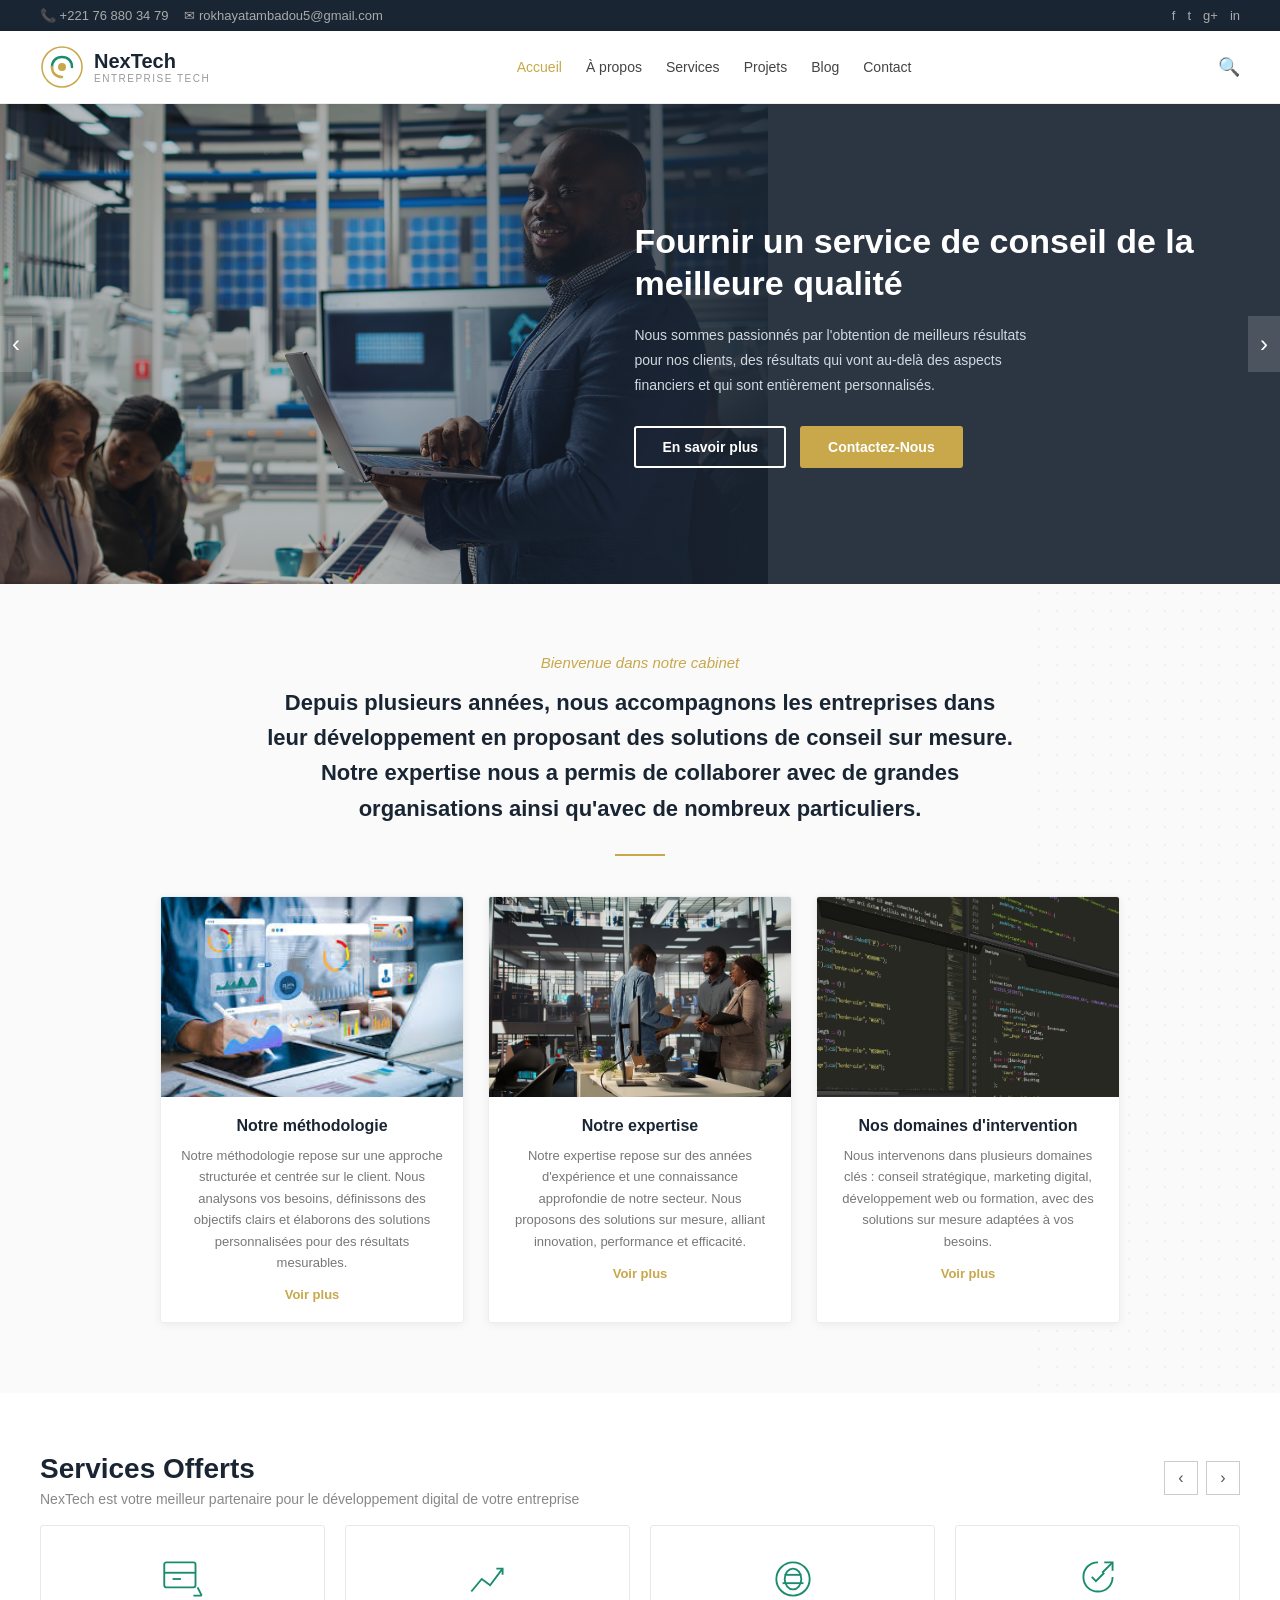
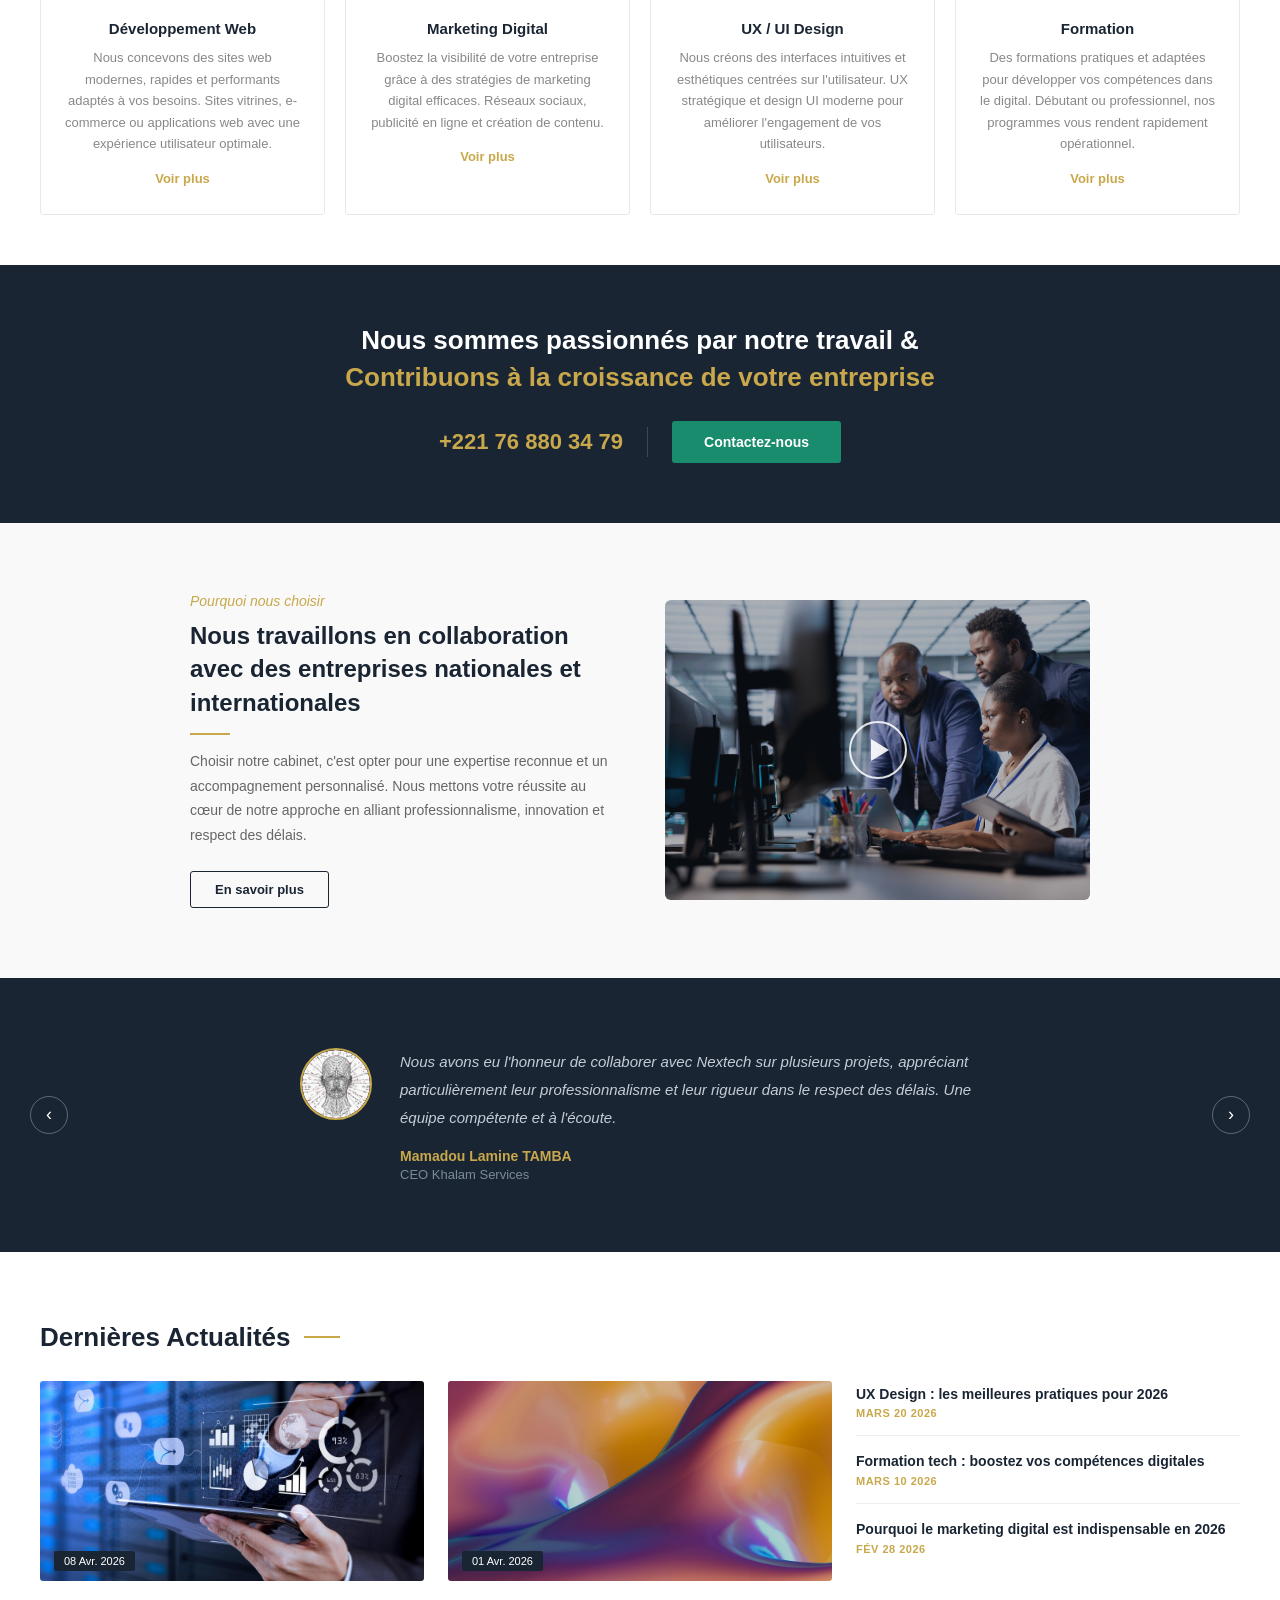
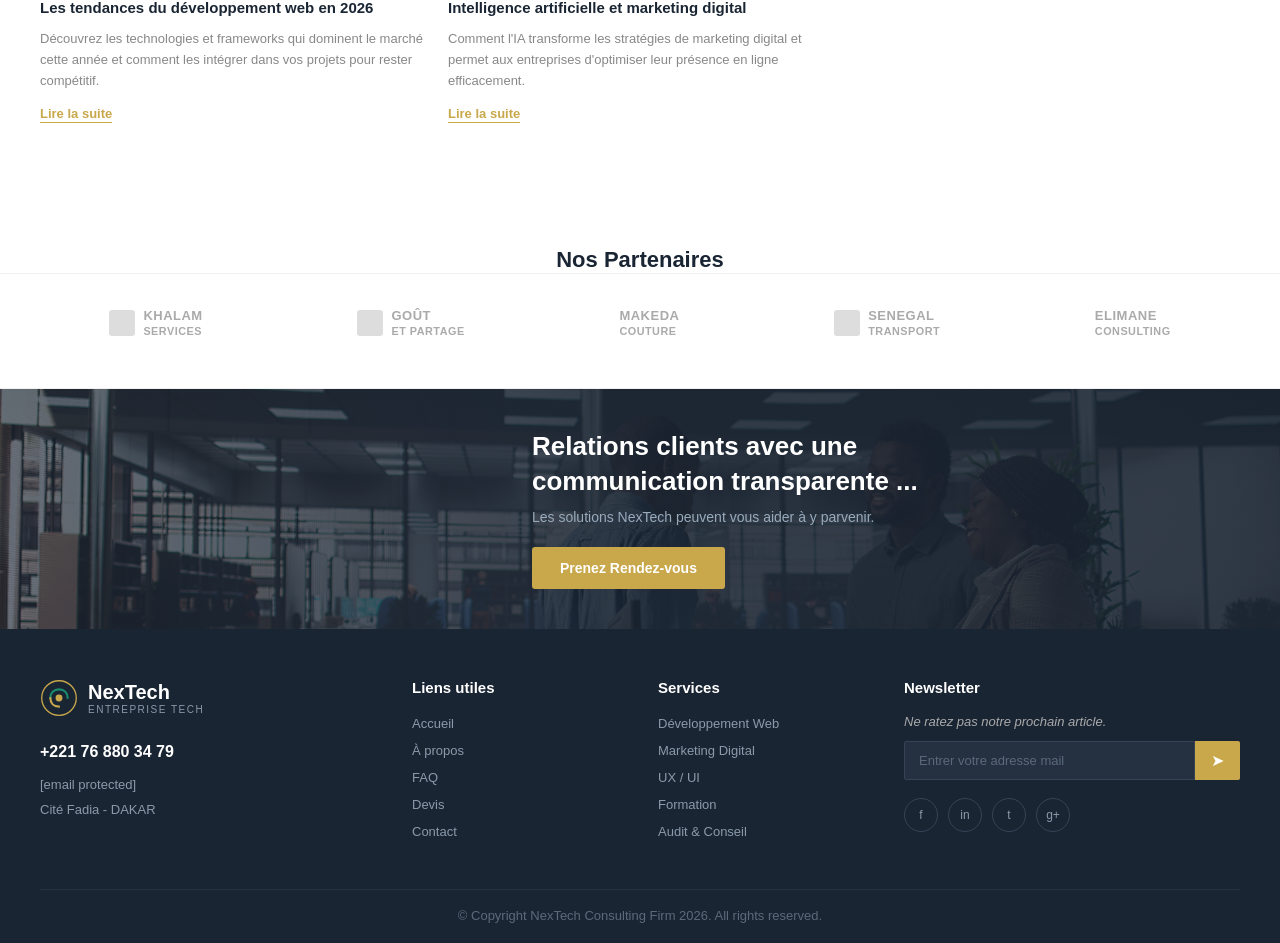
==== commit 110f424d: "hhh" ====
--- a/index.html
+++ b/index.html
@@ -12,7 +12,7 @@
 <div class="topbar">
   <div class="contact-info">
     <span>📞 +221 76 880 34 79</span>
-    <span>✉ <a href="/cdn-cgi/l/email-protection" class="__cf_email__" data-cfemail="a7d5c8cccfc6dec6d3c6cac5c6c3c8d292e7c0cac6cecb89c4c8ca">[email&#160;protected]</a></span>
+    <span>✉ rokhayatambadou5@gmail.com</span>
   </div>
   <div class="right">
     <a href="#">f</a>
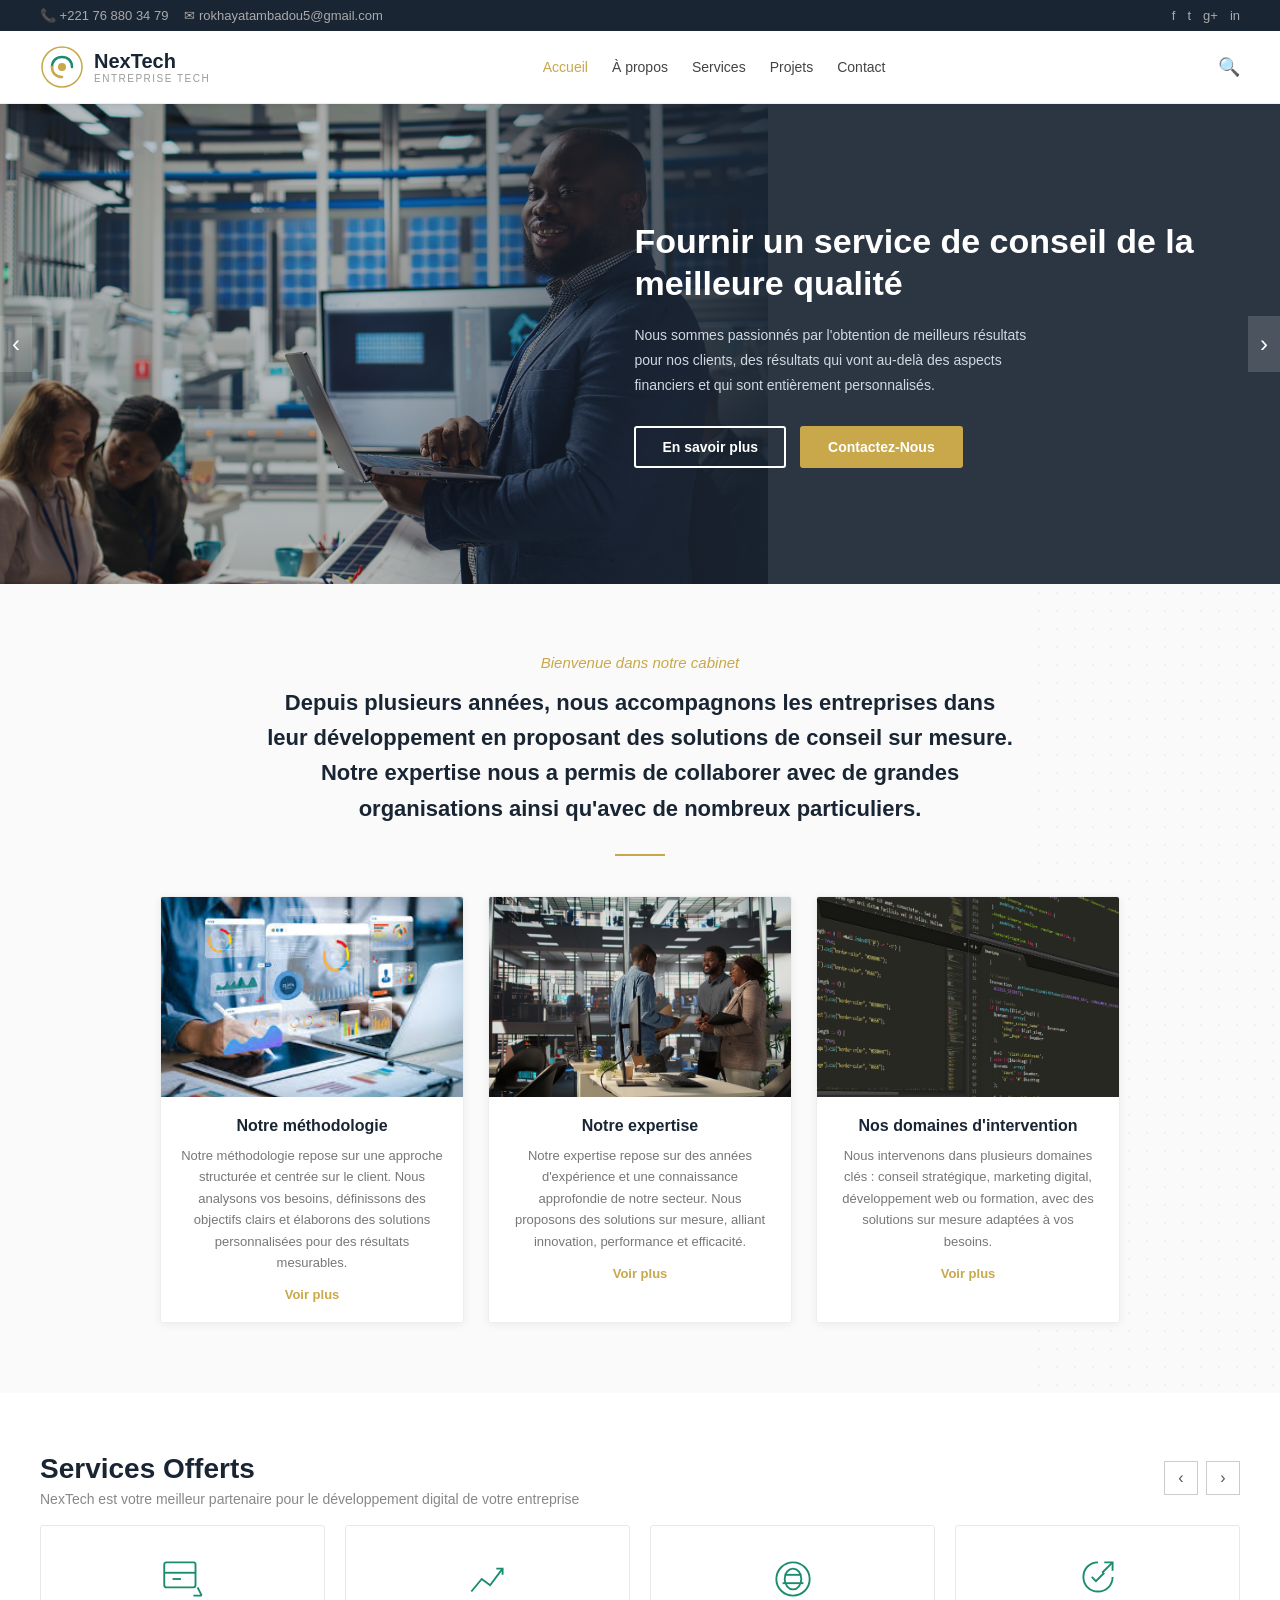
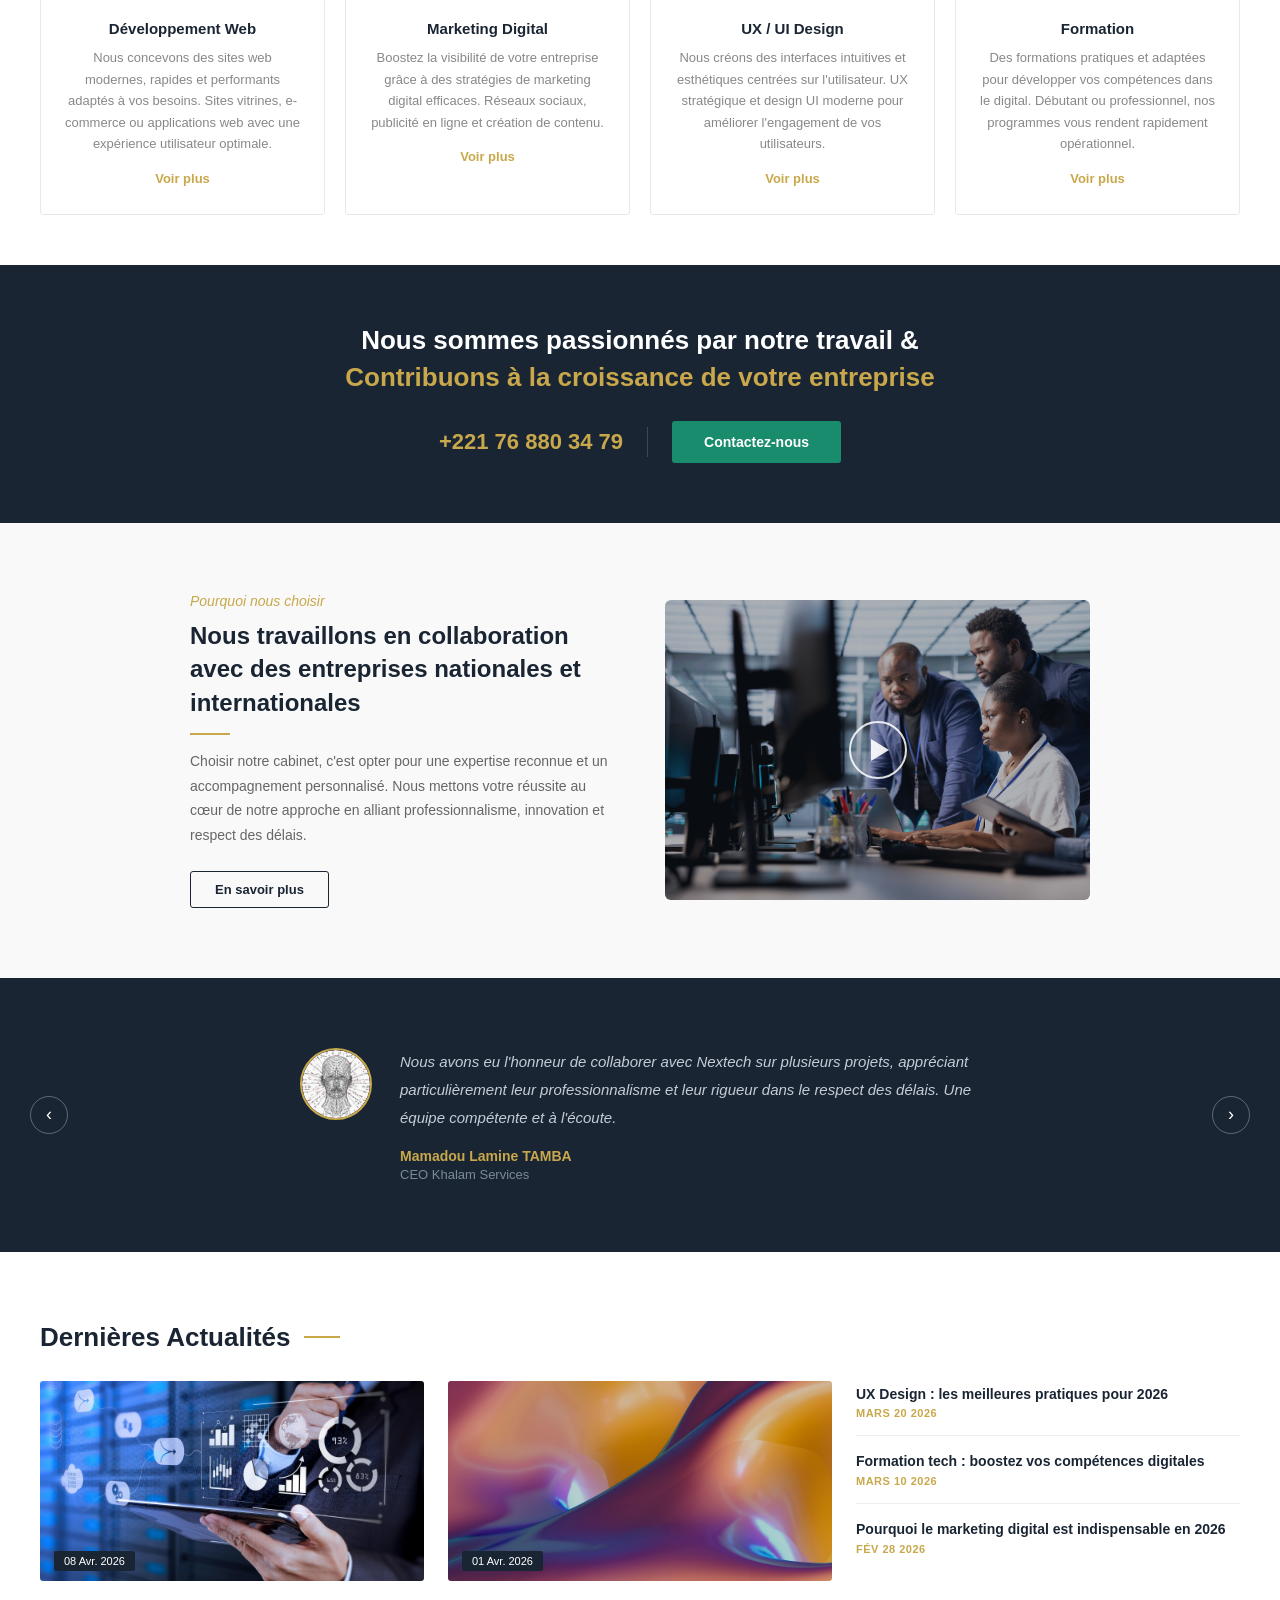
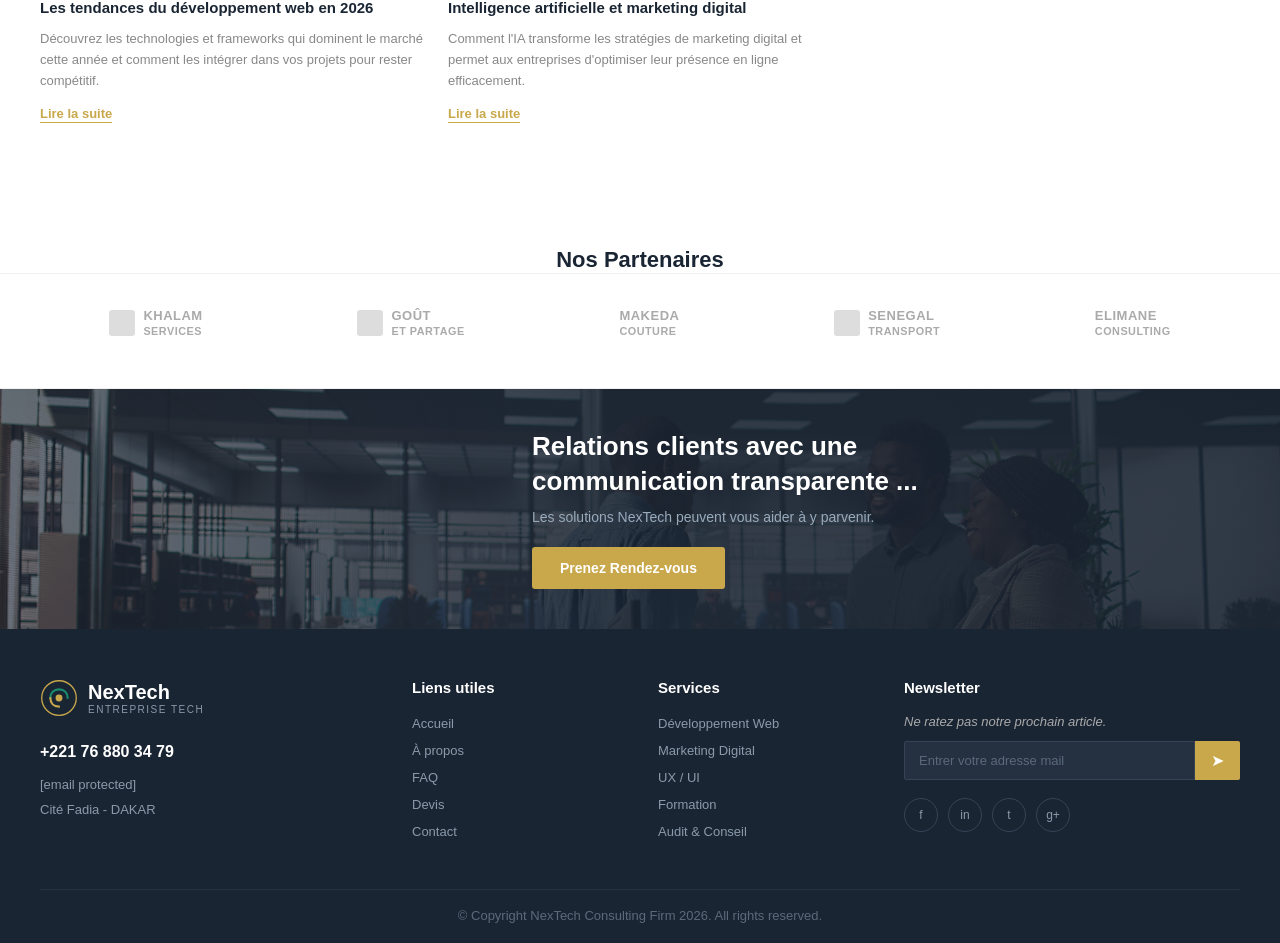
==== commit d8aaca9b: "jjjj" ====
--- a/index.html
+++ b/index.html
@@ -40,12 +40,12 @@
     <span></span><span></span><span></span>
   </button>
   <div class="nav-links" id="navLinks">
-    <a href="#" class="active">Accueil</a>
-    <a href="#">À propos</a>
-    <a href="#">Services</a>
-    <a href="#">Projets</a>
-    <a href="#">Blog</a>
-    <a href="#">Contact</a>
+    <a href="index.html" class="active">Accueil</a>
+    <a href="apropos.html">À propos</a>
+    <a href="se">Services</a>
+    <a href="projets.html">Projets</a>
+    <!-- <a href="#">Blog</a> -->
+    <a href="contact.html">Contact</a>
   </div>
   <div class="nav-search">🔍</div>
 </nav>
@@ -276,11 +276,11 @@
     <div>
       <h4>Liens utiles</h4>
       <ul>
-        <li><a href="#">Accueil</a></li>
-        <li><a href="#">À propos</a></li>
-        <li><a href="#">FAQ</a></li>
-        <li><a href="#">Devis</a></li>
-        <li><a href="#">Contact</a></li>
+        <li><a href="index.html">Accueil</a></li>
+        <li><a href="apropos.html">À propos</a></li>
+        <li><a href="faq.html">FAQ</a></li>
+        <li><a href="contact.html">Devis</a></li>
+        <li><a href="contact.html">Contact</a></li>
       </ul>
     </div>
     <div>
